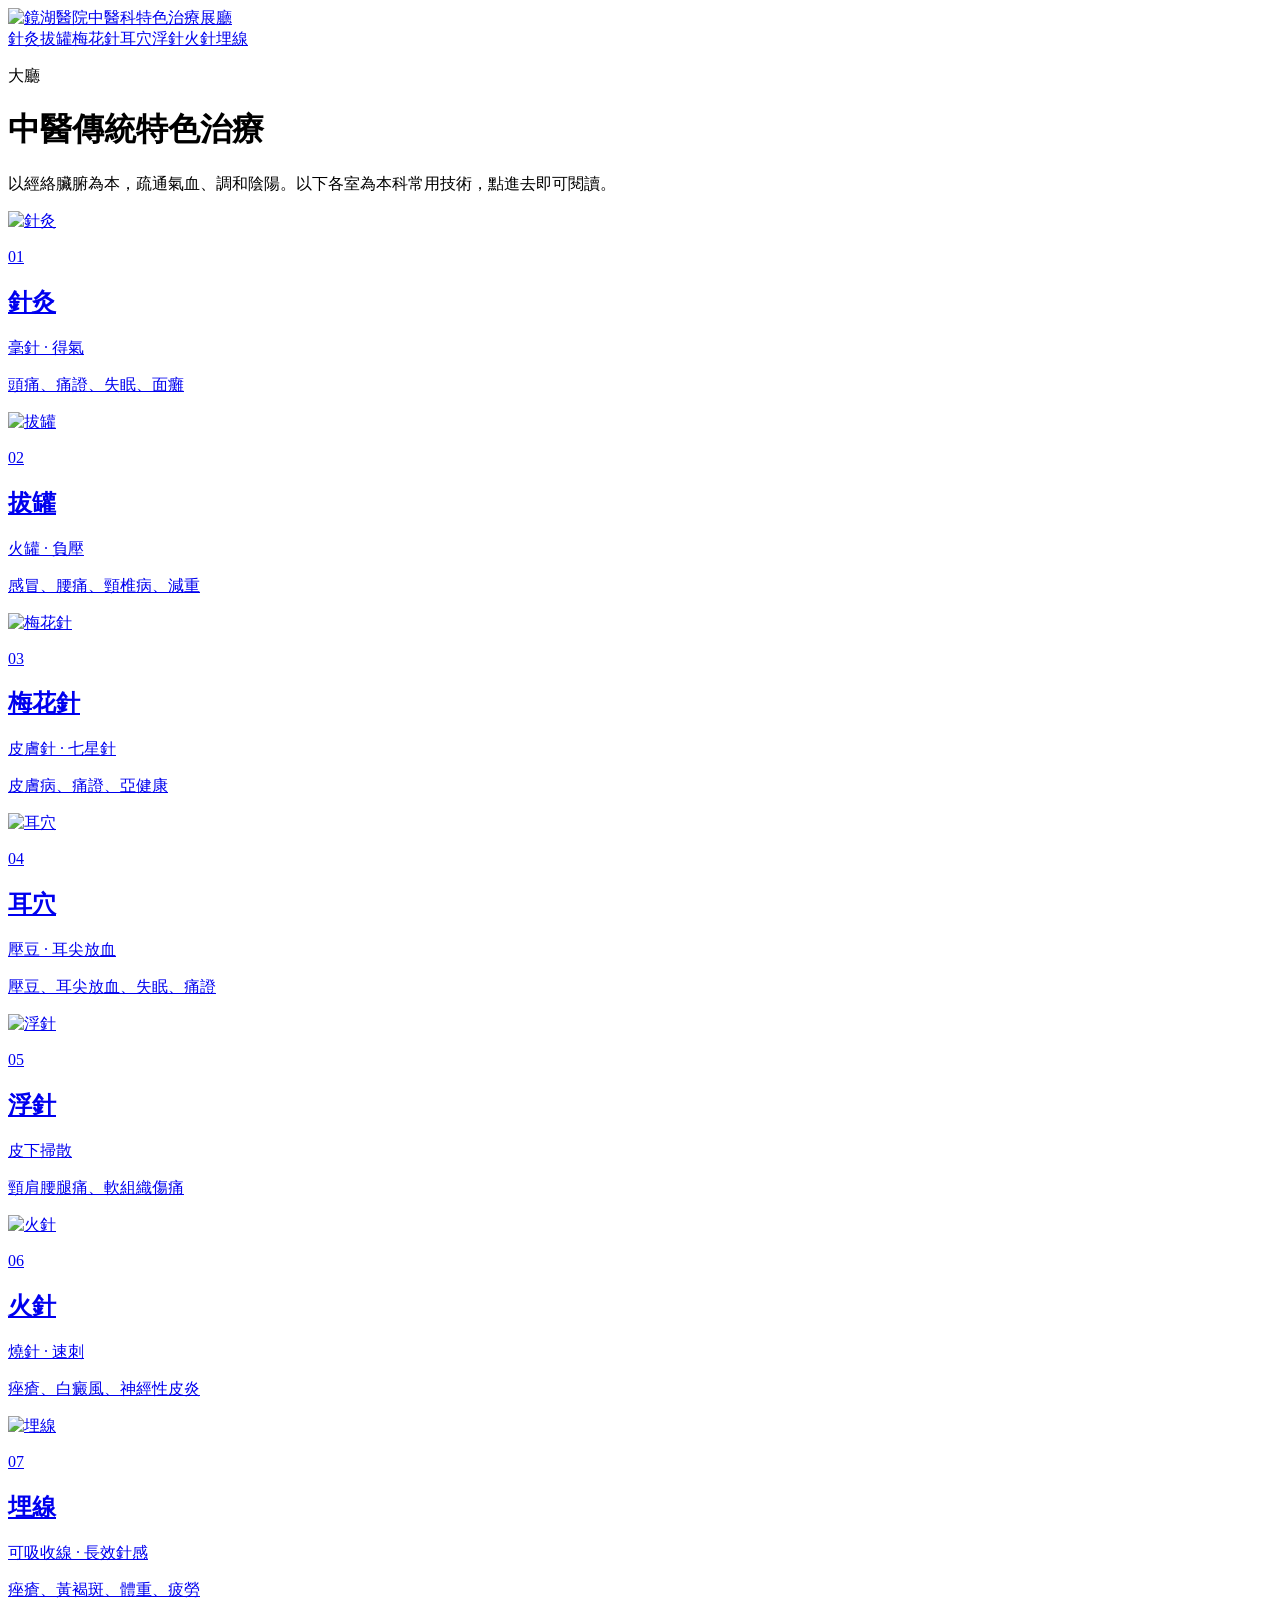
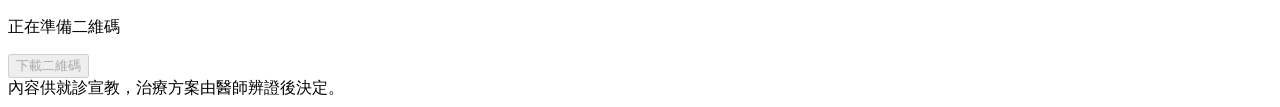
==== index.html @ 8eee3402 "Mirror site for GitHub Pages /therapy/" ====
<!DOCTYPE html><html lang="zh-Hant"><head><meta name="twitter:card" content="summary_large_image"><meta property="og:title" content="中醫特色治療"><meta property="og:image" content="https://tcmmacau.github.io/therapy/og.jpg"><meta property="og:image:width" content="1200"><meta property="og:image:height" content="630"><meta charSet="utf-8"/><meta name="viewport" content="width=device-width, initial-scale=1"/><link rel="preload" as="image" href="/therapy/images/kwh-logo.png"/><link rel="preload" as="image" href="/therapy/images/bronze-figure.jpg"/><link rel="preload" as="image" href="/therapy/images/cups.jpg"/><link rel="preload" as="image" href="/therapy/images/plum-needle.jpg"/><link rel="preload" as="image" href="/therapy/images/ear-chart.png"/><link rel="preload" as="image" href="/therapy/images/fuzhen-needle.png"/><link rel="preload" as="image" href="/therapy/images/fire-needles.jpg"/><link rel="preload" as="image" href="/therapy/images/embed-threads-in.jpg"/><link rel="stylesheet" href="/therapy/assets/styles-loHCuups.css" data-precedence="default"/><link rel="stylesheet" href="https://fonts.googleapis.com/css2?family=Noto+Sans+TC:wght@400;500;600&amp;family=Noto+Serif+TC:wght@600;700&amp;display=swap" data-precedence="default"/><title>中醫特色治療</title><meta name="description" content="中醫科常用治療宣教：針灸、拔罐、梅花針、耳穴、浮針、火針、穴位埋線。"/><meta name="theme-color" content="#F3EEE4"/><link rel="modulepreload" href="/therapy/assets/index-BlhKoQNY.js"/><link rel="modulepreload" href="/therapy/assets/routes-Buwk5PTJ.js"/><link rel="modulepreload" href="/therapy/assets/shell-5g2dHCiz.js"/><link rel="icon" type="image/svg+xml" href="/therapy/favicon.svg"/><link rel="manifest" href="/therapy/__grok/manifest.webmanifest"/><link rel="apple-touch-icon" href="/therapy/__grok/icon-180.png"/><meta name="apple-mobile-web-app-title" content="中醫特色治療"><meta name="apple-mobile-web-app-status-bar-style" content="black"></head><body><!--$--><div class="min-h-screen"><header class="sticky top-0 z-10 border-b border-line bg-paper/90 backdrop-blur"><div class="mx-auto flex max-w-5xl items-center justify-between gap-4 px-4 py-3"><a class="flex min-h-11 shrink-0 items-center gap-3 active" href="/therapy/" data-status="active" aria-current="page"><img src="/therapy/images/kwh-logo.png" alt="鏡湖醫院" class="h-11 w-auto"/><span class="leading-tight"><span class="block text-xs tracking-widest text-celadon">中醫科</span><span class="font-serif text-lg font-semibold text-ink">特色治療展廳</span></span></a><nav class="flex items-center gap-1 overflow-x-auto text-sm text-muted"><a class="min-h-11 shrink-0 rounded-full px-3 py-2 hover:bg-cream hover:text-ink" href="/therapy/rooms/acupuncture">針灸</a><a class="min-h-11 shrink-0 rounded-full px-3 py-2 hover:bg-cream hover:text-ink" href="/therapy/rooms/cupping">拔罐</a><a class="min-h-11 shrink-0 rounded-full px-3 py-2 hover:bg-cream hover:text-ink" href="/therapy/rooms/plum">梅花針</a><a class="min-h-11 shrink-0 rounded-full px-3 py-2 hover:bg-cream hover:text-ink" href="/therapy/rooms/ear">耳穴</a><a class="min-h-11 shrink-0 rounded-full px-3 py-2 hover:bg-cream hover:text-ink" href="/therapy/rooms/fuzhen">浮針</a><a class="min-h-11 shrink-0 rounded-full px-3 py-2 hover:bg-cream hover:text-ink" href="/therapy/rooms/fireneedle">火針</a><a class="min-h-11 shrink-0 rounded-full px-3 py-2 hover:bg-cream hover:text-ink" href="/therapy/rooms/embedding">埋線</a></nav></div></header><main class="mx-auto max-w-5xl px-4 py-8"><p class="text-xs tracking-widest text-celadon">大廳</p><h1 class="mt-1 font-serif text-4xl font-semibold text-ink">中醫傳統特色治療</h1><p class="mt-3 max-w-2xl text-muted">以經絡臟腑為本，疏通氣血、調和陰陽。以下各室為本科常用技術，點進去即可閱讀。</p><div class="mt-8 grid gap-4 sm:grid-cols-2"><a class="group rounded-card border border-line bg-cream p-6 transition-transform hover:-translate-y-0.5" href="/therapy/rooms/acupuncture"><img src="/therapy/images/bronze-figure.jpg" alt="針灸" class="mb-4 h-56 w-full rounded-lg bg-cream object-contain"/><p class="mt-4 text-xs tracking-widest text-gold-deep">01</p><h2 class="font-serif text-2xl font-semibold text-celadon-deep">針灸</h2><p class="mt-1 text-sm text-muted">毫針 · 得氣</p><p class="mt-4 text-sm text-ink">頭痛、痛證、失眠、面癱</p></a><a class="group rounded-card border border-line bg-cream p-6 transition-transform hover:-translate-y-0.5" href="/therapy/rooms/cupping"><img src="/therapy/images/cups.jpg" alt="拔罐" class="mb-4 h-56 w-full rounded-lg bg-cream object-contain"/><p class="mt-4 text-xs tracking-widest text-gold-deep">02</p><h2 class="font-serif text-2xl font-semibold text-celadon-deep">拔罐</h2><p class="mt-1 text-sm text-muted">火罐 · 負壓</p><p class="mt-4 text-sm text-ink">感冒、腰痛、頸椎病、減重</p></a><a class="group rounded-card border border-line bg-cream p-6 transition-transform hover:-translate-y-0.5" href="/therapy/rooms/plum"><img src="/therapy/images/plum-needle.jpg" alt="梅花針" class="mb-4 h-56 w-full rounded-lg bg-cream object-contain"/><p class="mt-4 text-xs tracking-widest text-gold-deep">03</p><h2 class="font-serif text-2xl font-semibold text-celadon-deep">梅花針</h2><p class="mt-1 text-sm text-muted">皮膚針 · 七星針</p><p class="mt-4 text-sm text-ink">皮膚病、痛證、亞健康</p></a><a class="group rounded-card border border-line bg-cream p-6 transition-transform hover:-translate-y-0.5" href="/therapy/rooms/ear"><img src="/therapy/images/ear-chart.png" alt="耳穴" class="mb-4 h-56 w-full rounded-lg bg-cream object-contain"/><p class="mt-4 text-xs tracking-widest text-gold-deep">04</p><h2 class="font-serif text-2xl font-semibold text-celadon-deep">耳穴</h2><p class="mt-1 text-sm text-muted">壓豆 · 耳尖放血</p><p class="mt-4 text-sm text-ink">壓豆、耳尖放血、失眠、痛證</p></a><a class="group rounded-card border border-line bg-cream p-6 transition-transform hover:-translate-y-0.5" href="/therapy/rooms/fuzhen"><img src="/therapy/images/fuzhen-needle.png" alt="浮針" class="mb-4 h-56 w-full rounded-lg bg-cream object-contain"/><p class="mt-4 text-xs tracking-widest text-gold-deep">05</p><h2 class="font-serif text-2xl font-semibold text-celadon-deep">浮針</h2><p class="mt-1 text-sm text-muted">皮下掃散</p><p class="mt-4 text-sm text-ink">頸肩腰腿痛、軟組織傷痛</p></a><a class="group rounded-card border border-line bg-cream p-6 transition-transform hover:-translate-y-0.5" href="/therapy/rooms/fireneedle"><img src="/therapy/images/fire-needles.jpg" alt="火針" class="mb-4 h-56 w-full rounded-lg bg-cream object-contain"/><p class="mt-4 text-xs tracking-widest text-gold-deep">06</p><h2 class="font-serif text-2xl font-semibold text-celadon-deep">火針</h2><p class="mt-1 text-sm text-muted">燒針 · 速刺</p><p class="mt-4 text-sm text-ink">痤瘡、白癜風、神經性皮炎</p></a><a class="group rounded-card border border-line bg-cream p-6 transition-transform hover:-translate-y-0.5" href="/therapy/rooms/embedding"><img src="/therapy/images/embed-threads-in.jpg" alt="埋線" class="mb-4 h-56 w-full rounded-lg bg-cream object-contain"/><p class="mt-4 text-xs tracking-widest text-gold-deep">07</p><h2 class="font-serif text-2xl font-semibold text-celadon-deep">埋線</h2><p class="mt-1 text-sm text-muted">可吸收線 · 長效針感</p><p class="mt-4 text-sm text-ink">痤瘡、黃褐斑、體重、疲勞</p></a></div><section class="mt-10 flex flex-col items-center border-t border-line pt-8"><p class="text-sm text-muted">正在準備二維碼</p><button type="button" disabled="" class="no-print mt-4 min-h-11 rounded-full bg-celadon px-5 text-sm text-cream disabled:opacity-50">下載二維碼</button></section></main><footer class="border-t border-line px-4 py-6 text-center text-xs text-muted">內容供就診宣教，治療方案由醫師辨證後決定。</footer></div><!--/$--><script data-tsr-stream-part="">(self.$R=self.$R||{})["tsr"]=[];self.$_TSR={h(){this.hydrated=!0,this.c()},e(){this.streamEnded=!0,this.c()},c(){this.hydrated&&this.streamEnded&&(delete self.$_TSR,delete self.$R.tsr)},p(e){this.initialized?e():this.buffer.push(e)},buffer:[]};$_TSR.router=($R=>$R[0]={manifest:$R[1]={routes:$R[2]={__root__:$R[3]={preloads:$R[4]=["/therapy/assets/index-BlhKoQNY.js"],scripts:$R[5]=[$R[6]={attrs:$R[7]={type:"module",async:!0,src:"/therapy/assets/index-BlhKoQNY.js"}}]},"/":$R[8]={preloads:$R[9]=["/therapy/assets/routes-Buwk5PTJ.js","/therapy/assets/shell-5g2dHCiz.js"]}}},matches:$R[10]=[$R[11]={i:"__root__ ",u:1792129348624,s:"success",ssr:!0},$R[12]={i:"  ",u:1792129348624,s:"success",ssr:!0}]})($R["tsr"]);$_TSR.e();{let s=document.currentScript,p;while((p=s.previousElementSibling)&&p.hasAttribute('data-tsr-stream-part'))p.remove();s.remove()}</script><script type="module" async="" src="/therapy/assets/index-BlhKoQNY.js"></script><script>document.currentScript.remove();/*$tsr-stream-boundary*/</script></body></html>
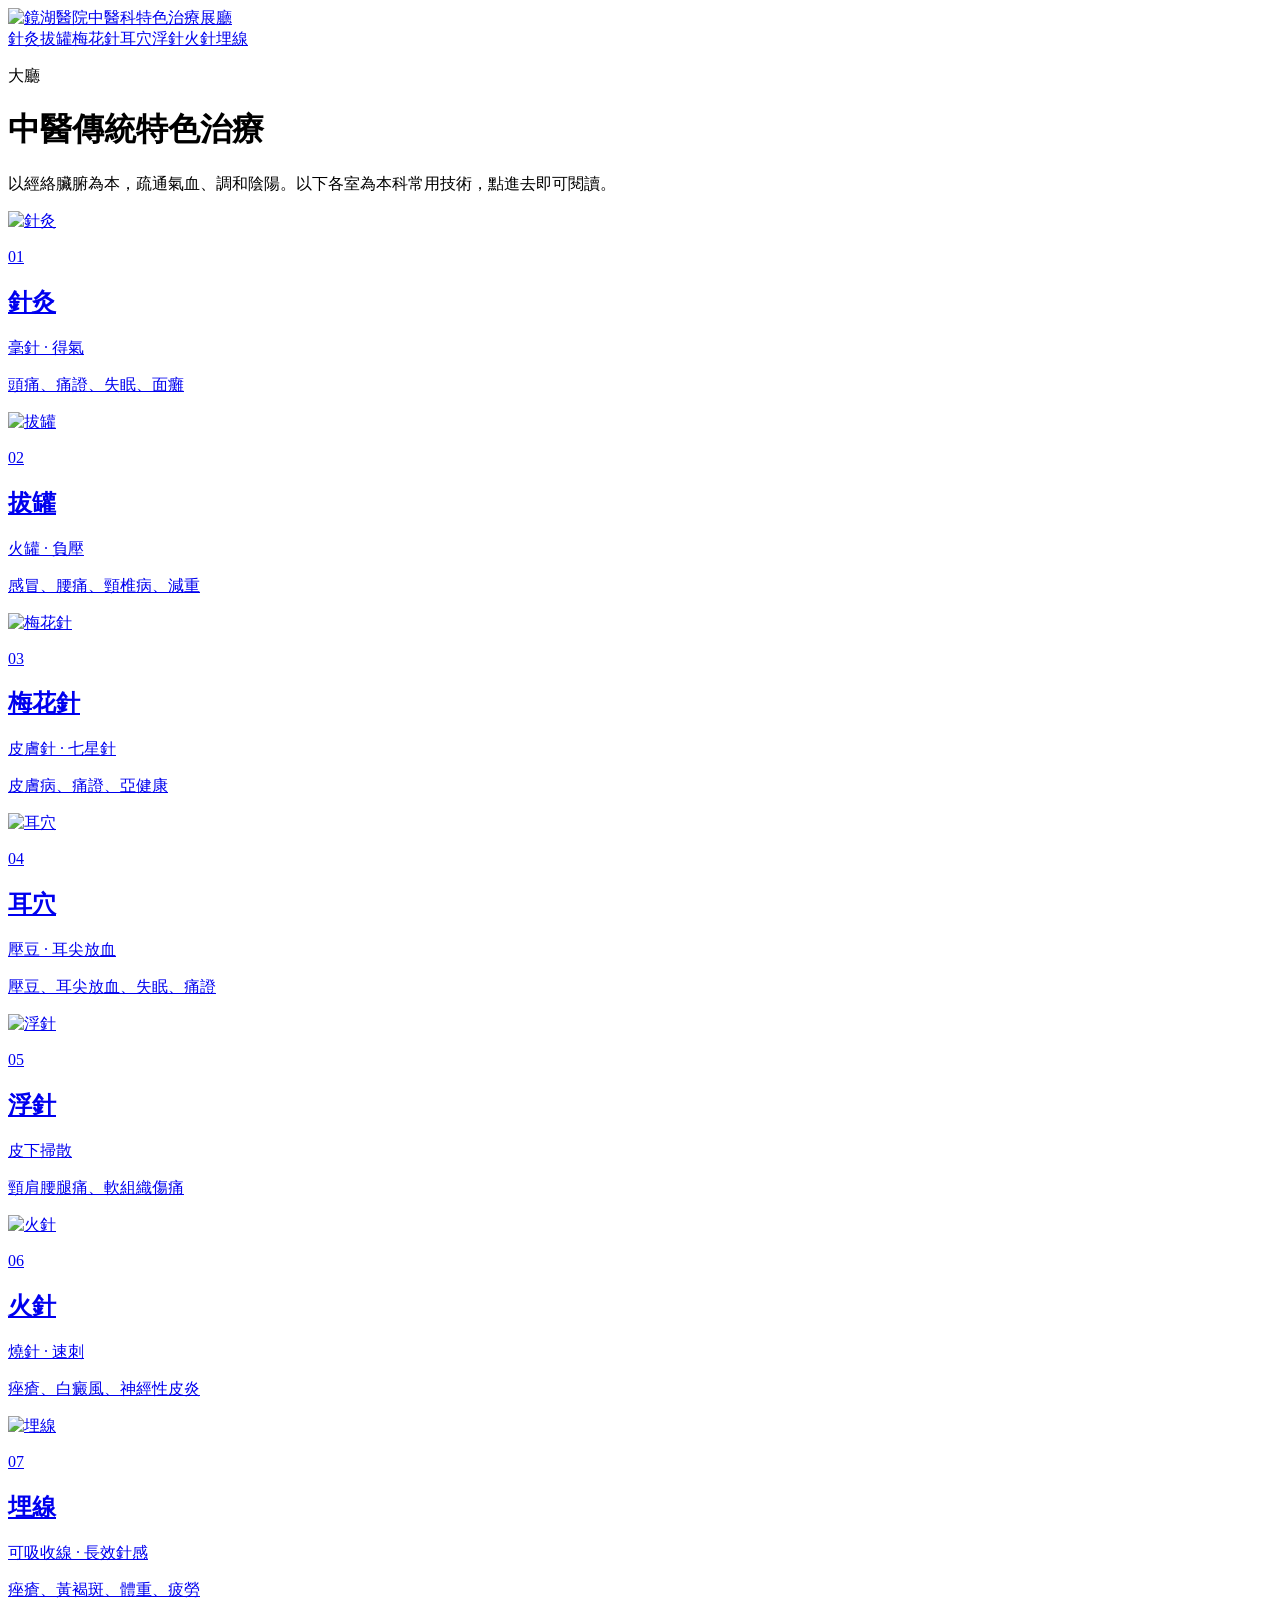
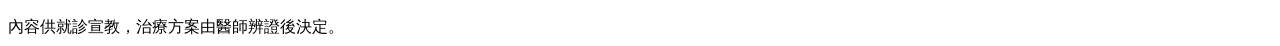
==== commit 6c054ba3: "Remove on-site QR code section" ====
--- a/index.html
+++ b/index.html
@@ -1 +1 @@
-<!DOCTYPE html><html lang="zh-Hant"><head><meta name="twitter:card" content="summary_large_image"><meta property="og:title" content="中醫特色治療"><meta property="og:image" content="https://tcmmacau.github.io/therapy/og.jpg"><meta property="og:image:width" content="1200"><meta property="og:image:height" content="630"><meta charSet="utf-8"/><meta name="viewport" content="width=device-width, initial-scale=1"/><link rel="preload" as="image" href="/therapy/images/kwh-logo.png"/><link rel="preload" as="image" href="/therapy/images/bronze-figure.jpg"/><link rel="preload" as="image" href="/therapy/images/cups.jpg"/><link rel="preload" as="image" href="/therapy/images/plum-needle.jpg"/><link rel="preload" as="image" href="/therapy/images/ear-chart.png"/><link rel="preload" as="image" href="/therapy/images/fuzhen-needle.png"/><link rel="preload" as="image" href="/therapy/images/fire-needles.jpg"/><link rel="preload" as="image" href="/therapy/images/embed-threads-in.jpg"/><link rel="stylesheet" href="/therapy/assets/styles-loHCuups.css" data-precedence="default"/><link rel="stylesheet" href="https://fonts.googleapis.com/css2?family=Noto+Sans+TC:wght@400;500;600&amp;family=Noto+Serif+TC:wght@600;700&amp;display=swap" data-precedence="default"/><title>中醫特色治療</title><meta name="description" content="中醫科常用治療宣教：針灸、拔罐、梅花針、耳穴、浮針、火針、穴位埋線。"/><meta name="theme-color" content="#F3EEE4"/><link rel="modulepreload" href="/therapy/assets/index-BlhKoQNY.js"/><link rel="modulepreload" href="/therapy/assets/routes-Buwk5PTJ.js"/><link rel="modulepreload" href="/therapy/assets/shell-5g2dHCiz.js"/><link rel="icon" type="image/svg+xml" href="/therapy/favicon.svg"/><link rel="manifest" href="/therapy/__grok/manifest.webmanifest"/><link rel="apple-touch-icon" href="/therapy/__grok/icon-180.png"/><meta name="apple-mobile-web-app-title" content="中醫特色治療"><meta name="apple-mobile-web-app-status-bar-style" content="black"></head><body><!--$--><div class="min-h-screen"><header class="sticky top-0 z-10 border-b border-line bg-paper/90 backdrop-blur"><div class="mx-auto flex max-w-5xl items-center justify-between gap-4 px-4 py-3"><a class="flex min-h-11 shrink-0 items-center gap-3 active" href="/therapy/" data-status="active" aria-current="page"><img src="/therapy/images/kwh-logo.png" alt="鏡湖醫院" class="h-11 w-auto"/><span class="leading-tight"><span class="block text-xs tracking-widest text-celadon">中醫科</span><span class="font-serif text-lg font-semibold text-ink">特色治療展廳</span></span></a><nav class="flex items-center gap-1 overflow-x-auto text-sm text-muted"><a class="min-h-11 shrink-0 rounded-full px-3 py-2 hover:bg-cream hover:text-ink" href="/therapy/rooms/acupuncture">針灸</a><a class="min-h-11 shrink-0 rounded-full px-3 py-2 hover:bg-cream hover:text-ink" href="/therapy/rooms/cupping">拔罐</a><a class="min-h-11 shrink-0 rounded-full px-3 py-2 hover:bg-cream hover:text-ink" href="/therapy/rooms/plum">梅花針</a><a class="min-h-11 shrink-0 rounded-full px-3 py-2 hover:bg-cream hover:text-ink" href="/therapy/rooms/ear">耳穴</a><a class="min-h-11 shrink-0 rounded-full px-3 py-2 hover:bg-cream hover:text-ink" href="/therapy/rooms/fuzhen">浮針</a><a class="min-h-11 shrink-0 rounded-full px-3 py-2 hover:bg-cream hover:text-ink" href="/therapy/rooms/fireneedle">火針</a><a class="min-h-11 shrink-0 rounded-full px-3 py-2 hover:bg-cream hover:text-ink" href="/therapy/rooms/embedding">埋線</a></nav></div></header><main class="mx-auto max-w-5xl px-4 py-8"><p class="text-xs tracking-widest text-celadon">大廳</p><h1 class="mt-1 font-serif text-4xl font-semibold text-ink">中醫傳統特色治療</h1><p class="mt-3 max-w-2xl text-muted">以經絡臟腑為本，疏通氣血、調和陰陽。以下各室為本科常用技術，點進去即可閱讀。</p><div class="mt-8 grid gap-4 sm:grid-cols-2"><a class="group rounded-card border border-line bg-cream p-6 transition-transform hover:-translate-y-0.5" href="/therapy/rooms/acupuncture"><img src="/therapy/images/bronze-figure.jpg" alt="針灸" class="mb-4 h-56 w-full rounded-lg bg-cream object-contain"/><p class="mt-4 text-xs tracking-widest text-gold-deep">01</p><h2 class="font-serif text-2xl font-semibold text-celadon-deep">針灸</h2><p class="mt-1 text-sm text-muted">毫針 · 得氣</p><p class="mt-4 text-sm text-ink">頭痛、痛證、失眠、面癱</p></a><a class="group rounded-card border border-line bg-cream p-6 transition-transform hover:-translate-y-0.5" href="/therapy/rooms/cupping"><img src="/therapy/images/cups.jpg" alt="拔罐" class="mb-4 h-56 w-full rounded-lg bg-cream object-contain"/><p class="mt-4 text-xs tracking-widest text-gold-deep">02</p><h2 class="font-serif text-2xl font-semibold text-celadon-deep">拔罐</h2><p class="mt-1 text-sm text-muted">火罐 · 負壓</p><p class="mt-4 text-sm text-ink">感冒、腰痛、頸椎病、減重</p></a><a class="group rounded-card border border-line bg-cream p-6 transition-transform hover:-translate-y-0.5" href="/therapy/rooms/plum"><img src="/therapy/images/plum-needle.jpg" alt="梅花針" class="mb-4 h-56 w-full rounded-lg bg-cream object-contain"/><p class="mt-4 text-xs tracking-widest text-gold-deep">03</p><h2 class="font-serif text-2xl font-semibold text-celadon-deep">梅花針</h2><p class="mt-1 text-sm text-muted">皮膚針 · 七星針</p><p class="mt-4 text-sm text-ink">皮膚病、痛證、亞健康</p></a><a class="group rounded-card border border-line bg-cream p-6 transition-transform hover:-translate-y-0.5" href="/therapy/rooms/ear"><img src="/therapy/images/ear-chart.png" alt="耳穴" class="mb-4 h-56 w-full rounded-lg bg-cream object-contain"/><p class="mt-4 text-xs tracking-widest text-gold-deep">04</p><h2 class="font-serif text-2xl font-semibold text-celadon-deep">耳穴</h2><p class="mt-1 text-sm text-muted">壓豆 · 耳尖放血</p><p class="mt-4 text-sm text-ink">壓豆、耳尖放血、失眠、痛證</p></a><a class="group rounded-card border border-line bg-cream p-6 transition-transform hover:-translate-y-0.5" href="/therapy/rooms/fuzhen"><img src="/therapy/images/fuzhen-needle.png" alt="浮針" class="mb-4 h-56 w-full rounded-lg bg-cream object-contain"/><p class="mt-4 text-xs tracking-widest text-gold-deep">05</p><h2 class="font-serif text-2xl font-semibold text-celadon-deep">浮針</h2><p class="mt-1 text-sm text-muted">皮下掃散</p><p class="mt-4 text-sm text-ink">頸肩腰腿痛、軟組織傷痛</p></a><a class="group rounded-card border border-line bg-cream p-6 transition-transform hover:-translate-y-0.5" href="/therapy/rooms/fireneedle"><img src="/therapy/images/fire-needles.jpg" alt="火針" class="mb-4 h-56 w-full rounded-lg bg-cream object-contain"/><p class="mt-4 text-xs tracking-widest text-gold-deep">06</p><h2 class="font-serif text-2xl font-semibold text-celadon-deep">火針</h2><p class="mt-1 text-sm text-muted">燒針 · 速刺</p><p class="mt-4 text-sm text-ink">痤瘡、白癜風、神經性皮炎</p></a><a class="group rounded-card border border-line bg-cream p-6 transition-transform hover:-translate-y-0.5" href="/therapy/rooms/embedding"><img src="/therapy/images/embed-threads-in.jpg" alt="埋線" class="mb-4 h-56 w-full rounded-lg bg-cream object-contain"/><p class="mt-4 text-xs tracking-widest text-gold-deep">07</p><h2 class="font-serif text-2xl font-semibold text-celadon-deep">埋線</h2><p class="mt-1 text-sm text-muted">可吸收線 · 長效針感</p><p class="mt-4 text-sm text-ink">痤瘡、黃褐斑、體重、疲勞</p></a></div><section class="mt-10 flex flex-col items-center border-t border-line pt-8"><p class="text-sm text-muted">正在準備二維碼</p><button type="button" disabled="" class="no-print mt-4 min-h-11 rounded-full bg-celadon px-5 text-sm text-cream disabled:opacity-50">下載二維碼</button></section></main><footer class="border-t border-line px-4 py-6 text-center text-xs text-muted">內容供就診宣教，治療方案由醫師辨證後決定。</footer></div><!--/$--><script data-tsr-stream-part="">(self.$R=self.$R||{})["tsr"]=[];self.$_TSR={h(){this.hydrated=!0,this.c()},e(){this.streamEnded=!0,this.c()},c(){this.hydrated&&this.streamEnded&&(delete self.$_TSR,delete self.$R.tsr)},p(e){this.initialized?e():this.buffer.push(e)},buffer:[]};$_TSR.router=($R=>$R[0]={manifest:$R[1]={routes:$R[2]={__root__:$R[3]={preloads:$R[4]=["/therapy/assets/index-BlhKoQNY.js"],scripts:$R[5]=[$R[6]={attrs:$R[7]={type:"module",async:!0,src:"/therapy/assets/index-BlhKoQNY.js"}}]},"/":$R[8]={preloads:$R[9]=["/therapy/assets/routes-Buwk5PTJ.js","/therapy/assets/shell-5g2dHCiz.js"]}}},matches:$R[10]=[$R[11]={i:"__root__ ",u:1792129348624,s:"success",ssr:!0},$R[12]={i:"  ",u:1792129348624,s:"success",ssr:!0}]})($R["tsr"]);$_TSR.e();{let s=document.currentScript,p;while((p=s.previousElementSibling)&&p.hasAttribute('data-tsr-stream-part'))p.remove();s.remove()}</script><script type="module" async="" src="/therapy/assets/index-BlhKoQNY.js"></script><script>document.currentScript.remove();/*$tsr-stream-boundary*/</script></body></html>+<!DOCTYPE html><html lang="zh-Hant"><head><meta name="twitter:card" content="summary_large_image"><meta property="og:title" content="中醫特色治療"><meta property="og:image" content="https://tcmmacau.github.io/therapy/og.jpg"><meta property="og:image:width" content="1200"><meta property="og:image:height" content="630"><meta charSet="utf-8"/><meta name="viewport" content="width=device-width, initial-scale=1"/><link rel="preload" as="image" href="/therapy/images/kwh-logo.png"/><link rel="preload" as="image" href="/therapy/images/bronze-figure.jpg"/><link rel="preload" as="image" href="/therapy/images/cups.jpg"/><link rel="preload" as="image" href="/therapy/images/plum-needle.jpg"/><link rel="preload" as="image" href="/therapy/images/ear-chart.png"/><link rel="preload" as="image" href="/therapy/images/fuzhen-needle.png"/><link rel="preload" as="image" href="/therapy/images/fire-needles.jpg"/><link rel="preload" as="image" href="/therapy/images/embed-threads-in.jpg"/><link rel="stylesheet" href="/therapy/assets/styles-loHCuups.css" data-precedence="default"/><link rel="stylesheet" href="https://fonts.googleapis.com/css2?family=Noto+Sans+TC:wght@400;500;600&amp;family=Noto+Serif+TC:wght@600;700&amp;display=swap" data-precedence="default"/><title>中醫特色治療</title><meta name="description" content="中醫科常用治療宣教：針灸、拔罐、梅花針、耳穴、浮針、火針、穴位埋線。"/><meta name="theme-color" content="#F3EEE4"/><link rel="modulepreload" href="/therapy/assets/index-BlhKoQNY.js"/><link rel="modulepreload" href="/therapy/assets/routes-Buwk5PTJ.js"/><link rel="modulepreload" href="/therapy/assets/shell-5g2dHCiz.js"/><link rel="icon" type="image/svg+xml" href="/therapy/favicon.svg"/><link rel="manifest" href="/therapy/__grok/manifest.webmanifest"/><link rel="apple-touch-icon" href="/therapy/__grok/icon-180.png"/><meta name="apple-mobile-web-app-title" content="中醫特色治療"><meta name="apple-mobile-web-app-status-bar-style" content="black"><script data-goatcounter="https://tcmmacau.goatcounter.com/count" async src="//gc.zgo.at/count.js"></script></head><body><!--$--><div class="min-h-screen"><header class="sticky top-0 z-10 border-b border-line bg-paper/90 backdrop-blur"><div class="mx-auto flex max-w-5xl items-center justify-between gap-4 px-4 py-3"><a class="flex min-h-11 shrink-0 items-center gap-3 active" href="/therapy/" data-status="active" aria-current="page"><img src="/therapy/images/kwh-logo.png" alt="鏡湖醫院" class="h-11 w-auto"/><span class="leading-tight"><span class="block text-xs tracking-widest text-celadon">中醫科</span><span class="font-serif text-lg font-semibold text-ink">特色治療展廳</span></span></a><nav class="flex items-center gap-1 overflow-x-auto text-sm text-muted"><a class="min-h-11 shrink-0 rounded-full px-3 py-2 hover:bg-cream hover:text-ink" href="/therapy/rooms/acupuncture">針灸</a><a class="min-h-11 shrink-0 rounded-full px-3 py-2 hover:bg-cream hover:text-ink" href="/therapy/rooms/cupping">拔罐</a><a class="min-h-11 shrink-0 rounded-full px-3 py-2 hover:bg-cream hover:text-ink" href="/therapy/rooms/plum">梅花針</a><a class="min-h-11 shrink-0 rounded-full px-3 py-2 hover:bg-cream hover:text-ink" href="/therapy/rooms/ear">耳穴</a><a class="min-h-11 shrink-0 rounded-full px-3 py-2 hover:bg-cream hover:text-ink" href="/therapy/rooms/fuzhen">浮針</a><a class="min-h-11 shrink-0 rounded-full px-3 py-2 hover:bg-cream hover:text-ink" href="/therapy/rooms/fireneedle">火針</a><a class="min-h-11 shrink-0 rounded-full px-3 py-2 hover:bg-cream hover:text-ink" href="/therapy/rooms/embedding">埋線</a></nav></div></header><main class="mx-auto max-w-5xl px-4 py-8"><p class="text-xs tracking-widest text-celadon">大廳</p><h1 class="mt-1 font-serif text-4xl font-semibold text-ink">中醫傳統特色治療</h1><p class="mt-3 max-w-2xl text-muted">以經絡臟腑為本，疏通氣血、調和陰陽。以下各室為本科常用技術，點進去即可閱讀。</p><div class="mt-8 grid gap-4 sm:grid-cols-2"><a class="group rounded-card border border-line bg-cream p-6 transition-transform hover:-translate-y-0.5" href="/therapy/rooms/acupuncture"><img src="/therapy/images/bronze-figure.jpg" alt="針灸" class="mb-4 h-56 w-full rounded-lg bg-cream object-contain"/><p class="mt-4 text-xs tracking-widest text-gold-deep">01</p><h2 class="font-serif text-2xl font-semibold text-celadon-deep">針灸</h2><p class="mt-1 text-sm text-muted">毫針 · 得氣</p><p class="mt-4 text-sm text-ink">頭痛、痛證、失眠、面癱</p></a><a class="group rounded-card border border-line bg-cream p-6 transition-transform hover:-translate-y-0.5" href="/therapy/rooms/cupping"><img src="/therapy/images/cups.jpg" alt="拔罐" class="mb-4 h-56 w-full rounded-lg bg-cream object-contain"/><p class="mt-4 text-xs tracking-widest text-gold-deep">02</p><h2 class="font-serif text-2xl font-semibold text-celadon-deep">拔罐</h2><p class="mt-1 text-sm text-muted">火罐 · 負壓</p><p class="mt-4 text-sm text-ink">感冒、腰痛、頸椎病、減重</p></a><a class="group rounded-card border border-line bg-cream p-6 transition-transform hover:-translate-y-0.5" href="/therapy/rooms/plum"><img src="/therapy/images/plum-needle.jpg" alt="梅花針" class="mb-4 h-56 w-full rounded-lg bg-cream object-contain"/><p class="mt-4 text-xs tracking-widest text-gold-deep">03</p><h2 class="font-serif text-2xl font-semibold text-celadon-deep">梅花針</h2><p class="mt-1 text-sm text-muted">皮膚針 · 七星針</p><p class="mt-4 text-sm text-ink">皮膚病、痛證、亞健康</p></a><a class="group rounded-card border border-line bg-cream p-6 transition-transform hover:-translate-y-0.5" href="/therapy/rooms/ear"><img src="/therapy/images/ear-chart.png" alt="耳穴" class="mb-4 h-56 w-full rounded-lg bg-cream object-contain"/><p class="mt-4 text-xs tracking-widest text-gold-deep">04</p><h2 class="font-serif text-2xl font-semibold text-celadon-deep">耳穴</h2><p class="mt-1 text-sm text-muted">壓豆 · 耳尖放血</p><p class="mt-4 text-sm text-ink">壓豆、耳尖放血、失眠、痛證</p></a><a class="group rounded-card border border-line bg-cream p-6 transition-transform hover:-translate-y-0.5" href="/therapy/rooms/fuzhen"><img src="/therapy/images/fuzhen-needle.png" alt="浮針" class="mb-4 h-56 w-full rounded-lg bg-cream object-contain"/><p class="mt-4 text-xs tracking-widest text-gold-deep">05</p><h2 class="font-serif text-2xl font-semibold text-celadon-deep">浮針</h2><p class="mt-1 text-sm text-muted">皮下掃散</p><p class="mt-4 text-sm text-ink">頸肩腰腿痛、軟組織傷痛</p></a><a class="group rounded-card border border-line bg-cream p-6 transition-transform hover:-translate-y-0.5" href="/therapy/rooms/fireneedle"><img src="/therapy/images/fire-needles.jpg" alt="火針" class="mb-4 h-56 w-full rounded-lg bg-cream object-contain"/><p class="mt-4 text-xs tracking-widest text-gold-deep">06</p><h2 class="font-serif text-2xl font-semibold text-celadon-deep">火針</h2><p class="mt-1 text-sm text-muted">燒針 · 速刺</p><p class="mt-4 text-sm text-ink">痤瘡、白癜風、神經性皮炎</p></a><a class="group rounded-card border border-line bg-cream p-6 transition-transform hover:-translate-y-0.5" href="/therapy/rooms/embedding"><img src="/therapy/images/embed-threads-in.jpg" alt="埋線" class="mb-4 h-56 w-full rounded-lg bg-cream object-contain"/><p class="mt-4 text-xs tracking-widest text-gold-deep">07</p><h2 class="font-serif text-2xl font-semibold text-celadon-deep">埋線</h2><p class="mt-1 text-sm text-muted">可吸收線 · 長效針感</p><p class="mt-4 text-sm text-ink">痤瘡、黃褐斑、體重、疲勞</p></a></div></main><footer class="border-t border-line px-4 py-6 text-center text-xs text-muted">內容供就診宣教，治療方案由醫師辨證後決定。</footer></div><!--/$--><script data-tsr-stream-part="">(self.$R=self.$R||{})["tsr"]=[];self.$_TSR={h(){this.hydrated=!0,this.c()},e(){this.streamEnded=!0,this.c()},c(){this.hydrated&&this.streamEnded&&(delete self.$_TSR,delete self.$R.tsr)},p(e){this.initialized?e():this.buffer.push(e)},buffer:[]};$_TSR.router=($R=>$R[0]={manifest:$R[1]={routes:$R[2]={__root__:$R[3]={preloads:$R[4]=["/therapy/assets/index-BlhKoQNY.js"],scripts:$R[5]=[$R[6]={attrs:$R[7]={type:"module",async:!0,src:"/therapy/assets/index-BlhKoQNY.js"}}]},"/":$R[8]={preloads:$R[9]=["/therapy/assets/routes-Buwk5PTJ.js","/therapy/assets/shell-5g2dHCiz.js"]}}},matches:$R[10]=[$R[11]={i:"__root__ ",u:1792129348624,s:"success",ssr:!0},$R[12]={i:"  ",u:1792129348624,s:"success",ssr:!0}]})($R["tsr"]);$_TSR.e();{let s=document.currentScript,p;while((p=s.previousElementSibling)&&p.hasAttribute('data-tsr-stream-part'))p.remove();s.remove()}</script><script type="module" async="" src="/therapy/assets/index-BlhKoQNY.js"></script><script>document.currentScript.remove();/*$tsr-stream-boundary*/</script></body></html>
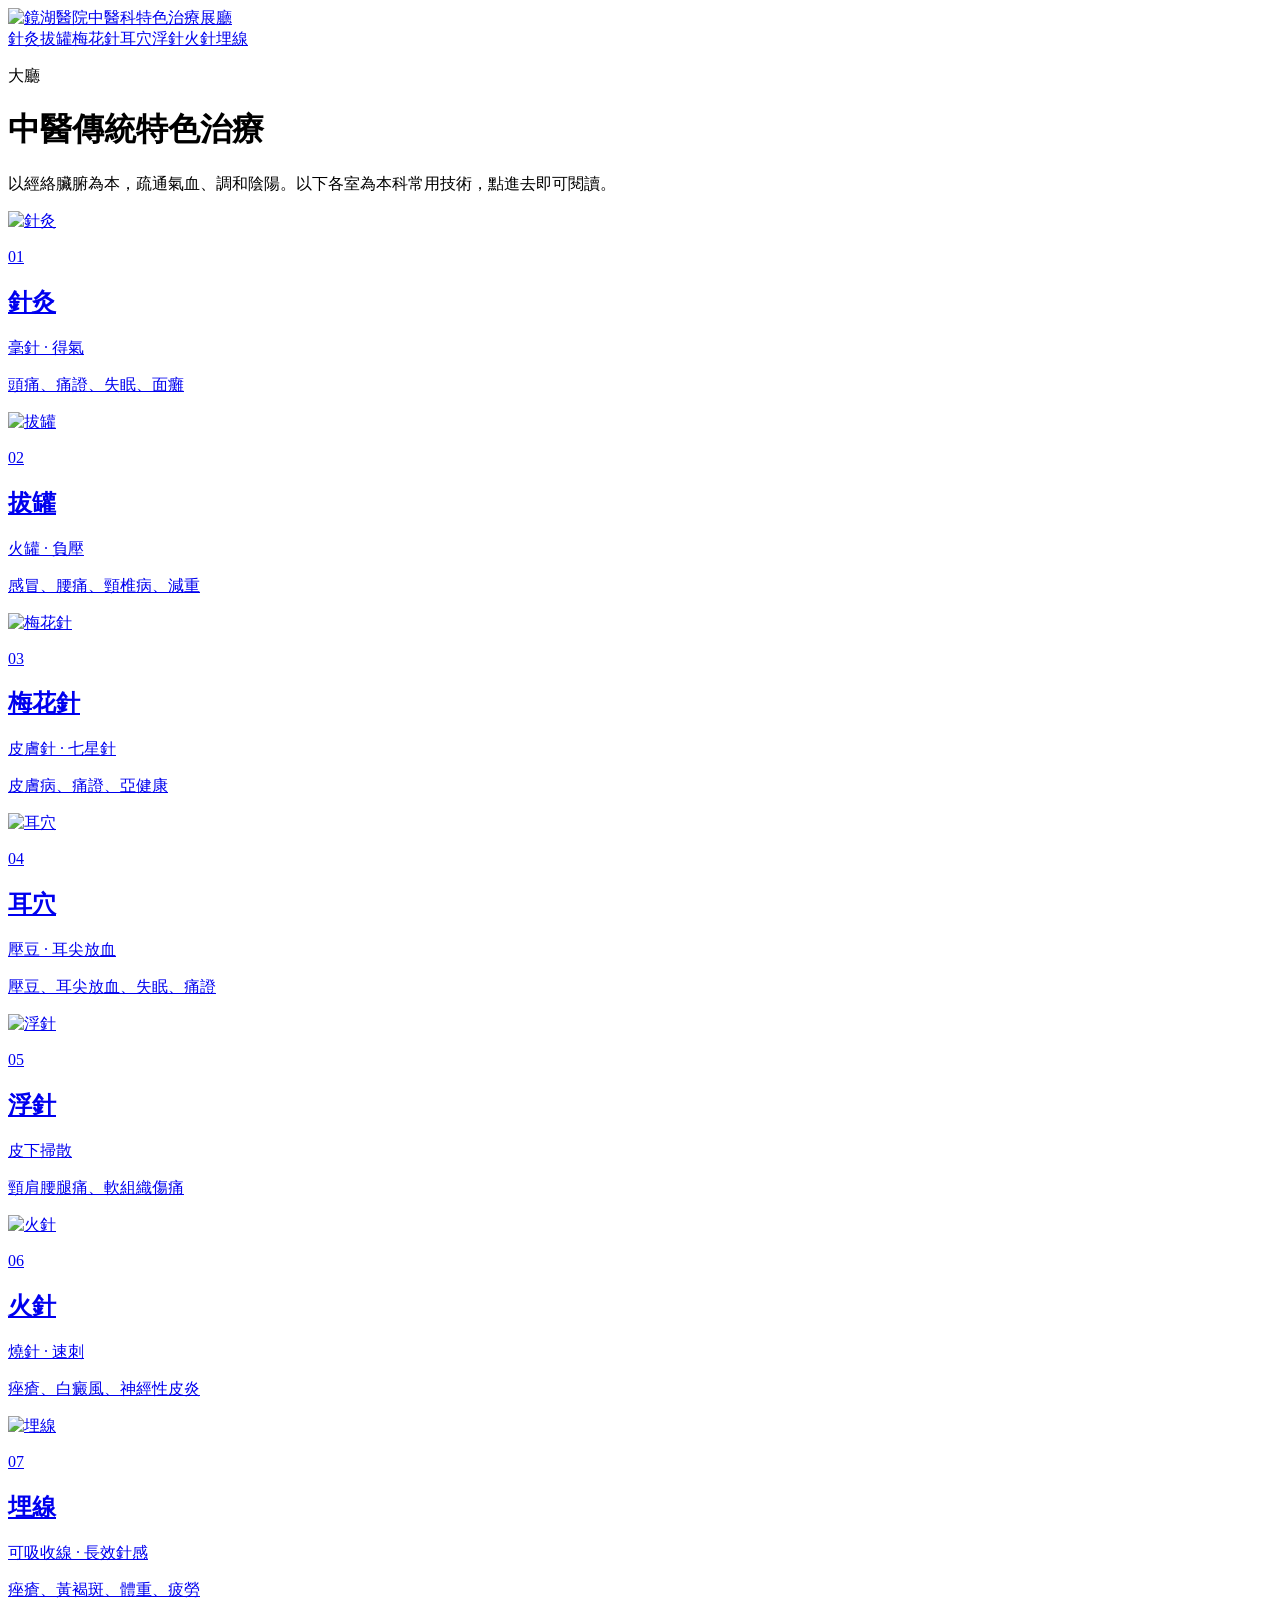
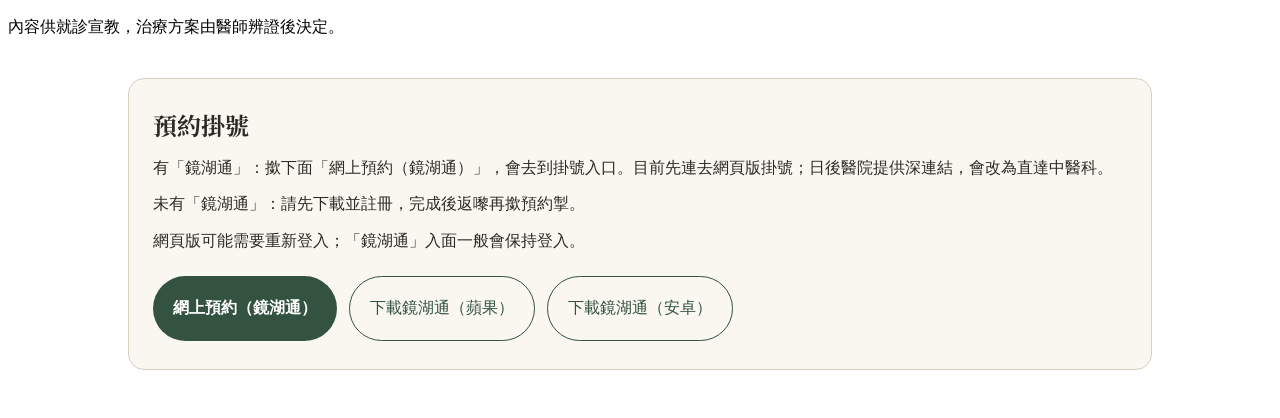
==== commit 2ac99893: "準備預約掛號入口：中央連結待醫院深連結" ====
--- a/index.html
+++ b/index.html
@@ -1 +1,15 @@
-<!DOCTYPE html><html lang="zh-Hant"><head><meta name="twitter:card" content="summary_large_image"><meta property="og:title" content="中醫特色治療"><meta property="og:image" content="https://tcmmacau.github.io/therapy/og.jpg"><meta property="og:image:width" content="1200"><meta property="og:image:height" content="630"><meta charSet="utf-8"/><meta name="viewport" content="width=device-width, initial-scale=1"/><link rel="preload" as="image" href="/therapy/images/kwh-logo.png"/><link rel="preload" as="image" href="/therapy/images/bronze-figure.jpg"/><link rel="preload" as="image" href="/therapy/images/cups.jpg"/><link rel="preload" as="image" href="/therapy/images/plum-needle.jpg"/><link rel="preload" as="image" href="/therapy/images/ear-chart.png"/><link rel="preload" as="image" href="/therapy/images/fuzhen-needle.png"/><link rel="preload" as="image" href="/therapy/images/fire-needles.jpg"/><link rel="preload" as="image" href="/therapy/images/embed-threads-in.jpg"/><link rel="stylesheet" href="/therapy/assets/styles-loHCuups.css" data-precedence="default"/><link rel="stylesheet" href="https://fonts.googleapis.com/css2?family=Noto+Sans+TC:wght@400;500;600&amp;family=Noto+Serif+TC:wght@600;700&amp;display=swap" data-precedence="default"/><title>中醫特色治療</title><meta name="description" content="中醫科常用治療宣教：針灸、拔罐、梅花針、耳穴、浮針、火針、穴位埋線。"/><meta name="theme-color" content="#F3EEE4"/><link rel="modulepreload" href="/therapy/assets/index-BlhKoQNY.js"/><link rel="modulepreload" href="/therapy/assets/routes-Buwk5PTJ.js"/><link rel="modulepreload" href="/therapy/assets/shell-5g2dHCiz.js"/><link rel="icon" type="image/svg+xml" href="/therapy/favicon.svg"/><link rel="manifest" href="/therapy/__grok/manifest.webmanifest"/><link rel="apple-touch-icon" href="/therapy/__grok/icon-180.png"/><meta name="apple-mobile-web-app-title" content="中醫特色治療"><meta name="apple-mobile-web-app-status-bar-style" content="black"><script data-goatcounter="https://tcmmacau.goatcounter.com/count" async src="//gc.zgo.at/count.js"></script></head><body><!--$--><div class="min-h-screen"><header class="sticky top-0 z-10 border-b border-line bg-paper/90 backdrop-blur"><div class="mx-auto flex max-w-5xl items-center justify-between gap-4 px-4 py-3"><a class="flex min-h-11 shrink-0 items-center gap-3 active" href="/therapy/" data-status="active" aria-current="page"><img src="/therapy/images/kwh-logo.png" alt="鏡湖醫院" class="h-11 w-auto"/><span class="leading-tight"><span class="block text-xs tracking-widest text-celadon">中醫科</span><span class="font-serif text-lg font-semibold text-ink">特色治療展廳</span></span></a><nav class="flex items-center gap-1 overflow-x-auto text-sm text-muted"><a class="min-h-11 shrink-0 rounded-full px-3 py-2 hover:bg-cream hover:text-ink" href="/therapy/rooms/acupuncture">針灸</a><a class="min-h-11 shrink-0 rounded-full px-3 py-2 hover:bg-cream hover:text-ink" href="/therapy/rooms/cupping">拔罐</a><a class="min-h-11 shrink-0 rounded-full px-3 py-2 hover:bg-cream hover:text-ink" href="/therapy/rooms/plum">梅花針</a><a class="min-h-11 shrink-0 rounded-full px-3 py-2 hover:bg-cream hover:text-ink" href="/therapy/rooms/ear">耳穴</a><a class="min-h-11 shrink-0 rounded-full px-3 py-2 hover:bg-cream hover:text-ink" href="/therapy/rooms/fuzhen">浮針</a><a class="min-h-11 shrink-0 rounded-full px-3 py-2 hover:bg-cream hover:text-ink" href="/therapy/rooms/fireneedle">火針</a><a class="min-h-11 shrink-0 rounded-full px-3 py-2 hover:bg-cream hover:text-ink" href="/therapy/rooms/embedding">埋線</a></nav></div></header><main class="mx-auto max-w-5xl px-4 py-8"><p class="text-xs tracking-widest text-celadon">大廳</p><h1 class="mt-1 font-serif text-4xl font-semibold text-ink">中醫傳統特色治療</h1><p class="mt-3 max-w-2xl text-muted">以經絡臟腑為本，疏通氣血、調和陰陽。以下各室為本科常用技術，點進去即可閱讀。</p><div class="mt-8 grid gap-4 sm:grid-cols-2"><a class="group rounded-card border border-line bg-cream p-6 transition-transform hover:-translate-y-0.5" href="/therapy/rooms/acupuncture"><img src="/therapy/images/bronze-figure.jpg" alt="針灸" class="mb-4 h-56 w-full rounded-lg bg-cream object-contain"/><p class="mt-4 text-xs tracking-widest text-gold-deep">01</p><h2 class="font-serif text-2xl font-semibold text-celadon-deep">針灸</h2><p class="mt-1 text-sm text-muted">毫針 · 得氣</p><p class="mt-4 text-sm text-ink">頭痛、痛證、失眠、面癱</p></a><a class="group rounded-card border border-line bg-cream p-6 transition-transform hover:-translate-y-0.5" href="/therapy/rooms/cupping"><img src="/therapy/images/cups.jpg" alt="拔罐" class="mb-4 h-56 w-full rounded-lg bg-cream object-contain"/><p class="mt-4 text-xs tracking-widest text-gold-deep">02</p><h2 class="font-serif text-2xl font-semibold text-celadon-deep">拔罐</h2><p class="mt-1 text-sm text-muted">火罐 · 負壓</p><p class="mt-4 text-sm text-ink">感冒、腰痛、頸椎病、減重</p></a><a class="group rounded-card border border-line bg-cream p-6 transition-transform hover:-translate-y-0.5" href="/therapy/rooms/plum"><img src="/therapy/images/plum-needle.jpg" alt="梅花針" class="mb-4 h-56 w-full rounded-lg bg-cream object-contain"/><p class="mt-4 text-xs tracking-widest text-gold-deep">03</p><h2 class="font-serif text-2xl font-semibold text-celadon-deep">梅花針</h2><p class="mt-1 text-sm text-muted">皮膚針 · 七星針</p><p class="mt-4 text-sm text-ink">皮膚病、痛證、亞健康</p></a><a class="group rounded-card border border-line bg-cream p-6 transition-transform hover:-translate-y-0.5" href="/therapy/rooms/ear"><img src="/therapy/images/ear-chart.png" alt="耳穴" class="mb-4 h-56 w-full rounded-lg bg-cream object-contain"/><p class="mt-4 text-xs tracking-widest text-gold-deep">04</p><h2 class="font-serif text-2xl font-semibold text-celadon-deep">耳穴</h2><p class="mt-1 text-sm text-muted">壓豆 · 耳尖放血</p><p class="mt-4 text-sm text-ink">壓豆、耳尖放血、失眠、痛證</p></a><a class="group rounded-card border border-line bg-cream p-6 transition-transform hover:-translate-y-0.5" href="/therapy/rooms/fuzhen"><img src="/therapy/images/fuzhen-needle.png" alt="浮針" class="mb-4 h-56 w-full rounded-lg bg-cream object-contain"/><p class="mt-4 text-xs tracking-widest text-gold-deep">05</p><h2 class="font-serif text-2xl font-semibold text-celadon-deep">浮針</h2><p class="mt-1 text-sm text-muted">皮下掃散</p><p class="mt-4 text-sm text-ink">頸肩腰腿痛、軟組織傷痛</p></a><a class="group rounded-card border border-line bg-cream p-6 transition-transform hover:-translate-y-0.5" href="/therapy/rooms/fireneedle"><img src="/therapy/images/fire-needles.jpg" alt="火針" class="mb-4 h-56 w-full rounded-lg bg-cream object-contain"/><p class="mt-4 text-xs tracking-widest text-gold-deep">06</p><h2 class="font-serif text-2xl font-semibold text-celadon-deep">火針</h2><p class="mt-1 text-sm text-muted">燒針 · 速刺</p><p class="mt-4 text-sm text-ink">痤瘡、白癜風、神經性皮炎</p></a><a class="group rounded-card border border-line bg-cream p-6 transition-transform hover:-translate-y-0.5" href="/therapy/rooms/embedding"><img src="/therapy/images/embed-threads-in.jpg" alt="埋線" class="mb-4 h-56 w-full rounded-lg bg-cream object-contain"/><p class="mt-4 text-xs tracking-widest text-gold-deep">07</p><h2 class="font-serif text-2xl font-semibold text-celadon-deep">埋線</h2><p class="mt-1 text-sm text-muted">可吸收線 · 長效針感</p><p class="mt-4 text-sm text-ink">痤瘡、黃褐斑、體重、疲勞</p></a></div></main><footer class="border-t border-line px-4 py-6 text-center text-xs text-muted">內容供就診宣教，治療方案由醫師辨證後決定。</footer></div><!--/$--><script data-tsr-stream-part="">(self.$R=self.$R||{})["tsr"]=[];self.$_TSR={h(){this.hydrated=!0,this.c()},e(){this.streamEnded=!0,this.c()},c(){this.hydrated&&this.streamEnded&&(delete self.$_TSR,delete self.$R.tsr)},p(e){this.initialized?e():this.buffer.push(e)},buffer:[]};$_TSR.router=($R=>$R[0]={manifest:$R[1]={routes:$R[2]={__root__:$R[3]={preloads:$R[4]=["/therapy/assets/index-BlhKoQNY.js"],scripts:$R[5]=[$R[6]={attrs:$R[7]={type:"module",async:!0,src:"/therapy/assets/index-BlhKoQNY.js"}}]},"/":$R[8]={preloads:$R[9]=["/therapy/assets/routes-Buwk5PTJ.js","/therapy/assets/shell-5g2dHCiz.js"]}}},matches:$R[10]=[$R[11]={i:"__root__ ",u:1792129348624,s:"success",ssr:!0},$R[12]={i:"  ",u:1792129348624,s:"success",ssr:!0}]})($R["tsr"]);$_TSR.e();{let s=document.currentScript,p;while((p=s.previousElementSibling)&&p.hasAttribute('data-tsr-stream-part'))p.remove();s.remove()}</script><script type="module" async="" src="/therapy/assets/index-BlhKoQNY.js"></script><script>document.currentScript.remove();/*$tsr-stream-boundary*/</script></body></html>+<!DOCTYPE html><html lang="zh-Hant"><head><meta name="twitter:card" content="summary_large_image"><meta property="og:title" content="中醫特色治療"><meta property="og:image" content="https://tcmmacau.github.io/therapy/og.jpg"><meta property="og:image:width" content="1200"><meta property="og:image:height" content="630"><meta charSet="utf-8"/><meta name="viewport" content="width=device-width, initial-scale=1"/><link rel="preload" as="image" href="/therapy/images/kwh-logo.png"/><link rel="preload" as="image" href="/therapy/images/bronze-figure.jpg"/><link rel="preload" as="image" href="/therapy/images/cups.jpg"/><link rel="preload" as="image" href="/therapy/images/plum-needle.jpg"/><link rel="preload" as="image" href="/therapy/images/ear-chart.png"/><link rel="preload" as="image" href="/therapy/images/fuzhen-needle.png"/><link rel="preload" as="image" href="/therapy/images/fire-needles.jpg"/><link rel="preload" as="image" href="/therapy/images/embed-threads-in.jpg"/><link rel="stylesheet" href="/therapy/assets/styles-loHCuups.css" data-precedence="default"/><link rel="stylesheet" href="https://fonts.googleapis.com/css2?family=Noto+Sans+TC:wght@400;500;600&amp;family=Noto+Serif+TC:wght@600;700&amp;display=swap" data-precedence="default"/><title>中醫特色治療</title><meta name="description" content="中醫科常用治療宣教：針灸、拔罐、梅花針、耳穴、浮針、火針、穴位埋線。"/><meta name="theme-color" content="#F3EEE4"/><link rel="modulepreload" href="/therapy/assets/index-BlhKoQNY.js"/><link rel="modulepreload" href="/therapy/assets/routes-Buwk5PTJ.js"/><link rel="modulepreload" href="/therapy/assets/shell-5g2dHCiz.js"/><link rel="icon" type="image/svg+xml" href="/therapy/favicon.svg"/><link rel="manifest" href="/therapy/__grok/manifest.webmanifest"/><link rel="apple-touch-icon" href="/therapy/__grok/icon-180.png"/><meta name="apple-mobile-web-app-title" content="中醫特色治療"><meta name="apple-mobile-web-app-status-bar-style" content="black"><script data-goatcounter="https://tcmmacau.goatcounter.com/count" async src="//gc.zgo.at/count.js"></script></head><body><!--$--><div class="min-h-screen"><header class="sticky top-0 z-10 border-b border-line bg-paper/90 backdrop-blur"><div class="mx-auto flex max-w-5xl items-center justify-between gap-4 px-4 py-3"><a class="flex min-h-11 shrink-0 items-center gap-3 active" href="/therapy/" data-status="active" aria-current="page"><img src="/therapy/images/kwh-logo.png" alt="鏡湖醫院" class="h-11 w-auto"/><span class="leading-tight"><span class="block text-xs tracking-widest text-celadon">中醫科</span><span class="font-serif text-lg font-semibold text-ink">特色治療展廳</span></span></a><nav class="flex items-center gap-1 overflow-x-auto text-sm text-muted"><a class="min-h-11 shrink-0 rounded-full px-3 py-2 hover:bg-cream hover:text-ink" href="/therapy/rooms/acupuncture">針灸</a><a class="min-h-11 shrink-0 rounded-full px-3 py-2 hover:bg-cream hover:text-ink" href="/therapy/rooms/cupping">拔罐</a><a class="min-h-11 shrink-0 rounded-full px-3 py-2 hover:bg-cream hover:text-ink" href="/therapy/rooms/plum">梅花針</a><a class="min-h-11 shrink-0 rounded-full px-3 py-2 hover:bg-cream hover:text-ink" href="/therapy/rooms/ear">耳穴</a><a class="min-h-11 shrink-0 rounded-full px-3 py-2 hover:bg-cream hover:text-ink" href="/therapy/rooms/fuzhen">浮針</a><a class="min-h-11 shrink-0 rounded-full px-3 py-2 hover:bg-cream hover:text-ink" href="/therapy/rooms/fireneedle">火針</a><a class="min-h-11 shrink-0 rounded-full px-3 py-2 hover:bg-cream hover:text-ink" href="/therapy/rooms/embedding">埋線</a></nav></div></header><main class="mx-auto max-w-5xl px-4 py-8"><p class="text-xs tracking-widest text-celadon">大廳</p><h1 class="mt-1 font-serif text-4xl font-semibold text-ink">中醫傳統特色治療</h1><p class="mt-3 max-w-2xl text-muted">以經絡臟腑為本，疏通氣血、調和陰陽。以下各室為本科常用技術，點進去即可閱讀。</p><div class="mt-8 grid gap-4 sm:grid-cols-2"><a class="group rounded-card border border-line bg-cream p-6 transition-transform hover:-translate-y-0.5" href="/therapy/rooms/acupuncture"><img src="/therapy/images/bronze-figure.jpg" alt="針灸" class="mb-4 h-56 w-full rounded-lg bg-cream object-contain"/><p class="mt-4 text-xs tracking-widest text-gold-deep">01</p><h2 class="font-serif text-2xl font-semibold text-celadon-deep">針灸</h2><p class="mt-1 text-sm text-muted">毫針 · 得氣</p><p class="mt-4 text-sm text-ink">頭痛、痛證、失眠、面癱</p></a><a class="group rounded-card border border-line bg-cream p-6 transition-transform hover:-translate-y-0.5" href="/therapy/rooms/cupping"><img src="/therapy/images/cups.jpg" alt="拔罐" class="mb-4 h-56 w-full rounded-lg bg-cream object-contain"/><p class="mt-4 text-xs tracking-widest text-gold-deep">02</p><h2 class="font-serif text-2xl font-semibold text-celadon-deep">拔罐</h2><p class="mt-1 text-sm text-muted">火罐 · 負壓</p><p class="mt-4 text-sm text-ink">感冒、腰痛、頸椎病、減重</p></a><a class="group rounded-card border border-line bg-cream p-6 transition-transform hover:-translate-y-0.5" href="/therapy/rooms/plum"><img src="/therapy/images/plum-needle.jpg" alt="梅花針" class="mb-4 h-56 w-full rounded-lg bg-cream object-contain"/><p class="mt-4 text-xs tracking-widest text-gold-deep">03</p><h2 class="font-serif text-2xl font-semibold text-celadon-deep">梅花針</h2><p class="mt-1 text-sm text-muted">皮膚針 · 七星針</p><p class="mt-4 text-sm text-ink">皮膚病、痛證、亞健康</p></a><a class="group rounded-card border border-line bg-cream p-6 transition-transform hover:-translate-y-0.5" href="/therapy/rooms/ear"><img src="/therapy/images/ear-chart.png" alt="耳穴" class="mb-4 h-56 w-full rounded-lg bg-cream object-contain"/><p class="mt-4 text-xs tracking-widest text-gold-deep">04</p><h2 class="font-serif text-2xl font-semibold text-celadon-deep">耳穴</h2><p class="mt-1 text-sm text-muted">壓豆 · 耳尖放血</p><p class="mt-4 text-sm text-ink">壓豆、耳尖放血、失眠、痛證</p></a><a class="group rounded-card border border-line bg-cream p-6 transition-transform hover:-translate-y-0.5" href="/therapy/rooms/fuzhen"><img src="/therapy/images/fuzhen-needle.png" alt="浮針" class="mb-4 h-56 w-full rounded-lg bg-cream object-contain"/><p class="mt-4 text-xs tracking-widest text-gold-deep">05</p><h2 class="font-serif text-2xl font-semibold text-celadon-deep">浮針</h2><p class="mt-1 text-sm text-muted">皮下掃散</p><p class="mt-4 text-sm text-ink">頸肩腰腿痛、軟組織傷痛</p></a><a class="group rounded-card border border-line bg-cream p-6 transition-transform hover:-translate-y-0.5" href="/therapy/rooms/fireneedle"><img src="/therapy/images/fire-needles.jpg" alt="火針" class="mb-4 h-56 w-full rounded-lg bg-cream object-contain"/><p class="mt-4 text-xs tracking-widest text-gold-deep">06</p><h2 class="font-serif text-2xl font-semibold text-celadon-deep">火針</h2><p class="mt-1 text-sm text-muted">燒針 · 速刺</p><p class="mt-4 text-sm text-ink">痤瘡、白癜風、神經性皮炎</p></a><a class="group rounded-card border border-line bg-cream p-6 transition-transform hover:-translate-y-0.5" href="/therapy/rooms/embedding"><img src="/therapy/images/embed-threads-in.jpg" alt="埋線" class="mb-4 h-56 w-full rounded-lg bg-cream object-contain"/><p class="mt-4 text-xs tracking-widest text-gold-deep">07</p><h2 class="font-serif text-2xl font-semibold text-celadon-deep">埋線</h2><p class="mt-1 text-sm text-muted">可吸收線 · 長效針感</p><p class="mt-4 text-sm text-ink">痤瘡、黃褐斑、體重、疲勞</p></a></div></main><footer class="border-t border-line px-4 py-6 text-center text-xs text-muted">內容供就診宣教，治療方案由醫師辨證後決定。</footer></div><!--/$--><!-- 預約掛號：連結設定見 booking-config.js，待醫院資訊科提供鏡湖通深連結後只改嗰一處 -->
+<section id="booking" aria-label="預約掛號" style="max-width:64rem;margin:0 auto;padding:2.5rem 1rem;">
+<div style="border:1px solid #d8cfbc;border-radius:16px;background:#faf7f0;padding:1.75rem 1.5rem;color:#2b2b26;">
+<h2 style="font-family:'Noto Serif TC',serif;font-size:1.5rem;margin:0 0 .75rem;">預約掛號</h2>
+<p style="line-height:1.8;margin:.5rem 0;">有「鏡湖通」：撳下面「網上預約（鏡湖通）」，會去到掛號入口。目前先連去網頁版掛號；日後醫院提供深連結，會改為直達中醫科。</p>
+<p style="line-height:1.8;margin:.5rem 0;">未有「鏡湖通」：請先下載並註冊，完成後返嚟再撳預約掣。</p>
+<p style="line-height:1.8;margin:.5rem 0;">網頁版可能需要重新登入；「鏡湖通」入面一般會保持登入。</p>
+<div style="display:flex;flex-wrap:wrap;gap:.75rem;margin-top:1.25rem;">
+<a data-booking-link href="https://reg.kwh.org.mo" target="_blank" rel="noreferrer" style="display:inline-flex;min-height:44px;align-items:center;border-radius:999px;background:#33523f;color:#fff;padding:.6rem 1.25rem;text-decoration:none;font-weight:600;">網上預約（鏡湖通）</a>
+<a href="https://apps.apple.com/mo/app/id1469651893" target="_blank" rel="noreferrer" style="display:inline-flex;min-height:44px;align-items:center;border-radius:999px;border:1px solid #33523f;color:#33523f;padding:.6rem 1.25rem;text-decoration:none;">下載鏡湖通（蘋果）</a>
+<a href="https://play.google.com/store/apps/details?id=mo.org.kwh.kwapp" target="_blank" rel="noreferrer" style="display:inline-flex;min-height:44px;align-items:center;border-radius:999px;border:1px solid #33523f;color:#33523f;padding:.6rem 1.25rem;text-decoration:none;">下載鏡湖通（安卓）</a>
+</div>
+</div>
+</section>
+<script data-tsr-stream-part="">(self.$R=self.$R||{})["tsr"]=[];self.$_TSR={h(){this.hydrated=!0,this.c()},e(){this.streamEnded=!0,this.c()},c(){this.hydrated&&this.streamEnded&&(delete self.$_TSR,delete self.$R.tsr)},p(e){this.initialized?e():this.buffer.push(e)},buffer:[]};$_TSR.router=($R=>$R[0]={manifest:$R[1]={routes:$R[2]={__root__:$R[3]={preloads:$R[4]=["/therapy/assets/index-BlhKoQNY.js"],scripts:$R[5]=[$R[6]={attrs:$R[7]={type:"module",async:!0,src:"/therapy/assets/index-BlhKoQNY.js"}}]},"/":$R[8]={preloads:$R[9]=["/therapy/assets/routes-Buwk5PTJ.js","/therapy/assets/shell-5g2dHCiz.js"]}}},matches:$R[10]=[$R[11]={i:"__root__ ",u:1792129348624,s:"success",ssr:!0},$R[12]={i:"  ",u:1792129348624,s:"success",ssr:!0}]})($R["tsr"]);$_TSR.e();{let s=document.currentScript,p;while((p=s.previousElementSibling)&&p.hasAttribute('data-tsr-stream-part'))p.remove();s.remove()}</script><script type="module" async="" src="/therapy/assets/index-BlhKoQNY.js"></script><script>document.currentScript.remove();/*$tsr-stream-boundary*/</script><script src="/therapy/booking-config.js"></script></body></html>
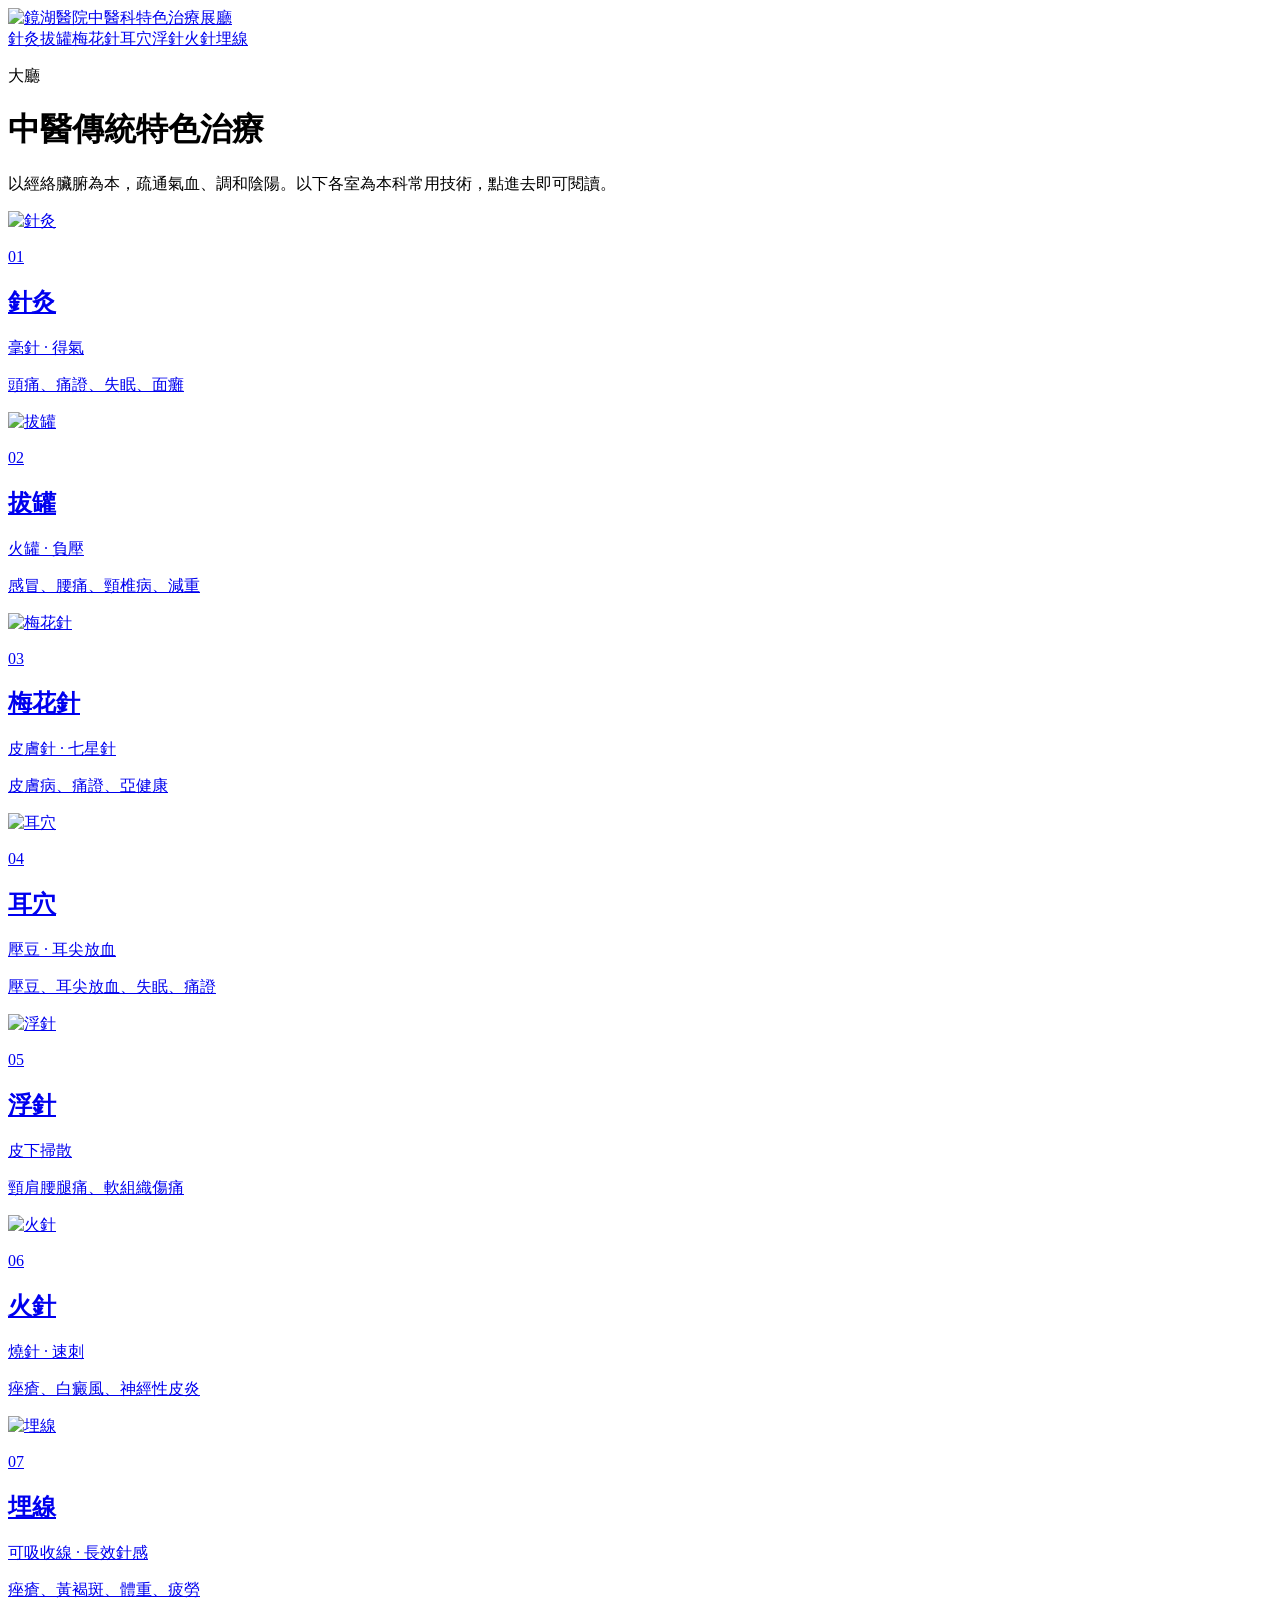
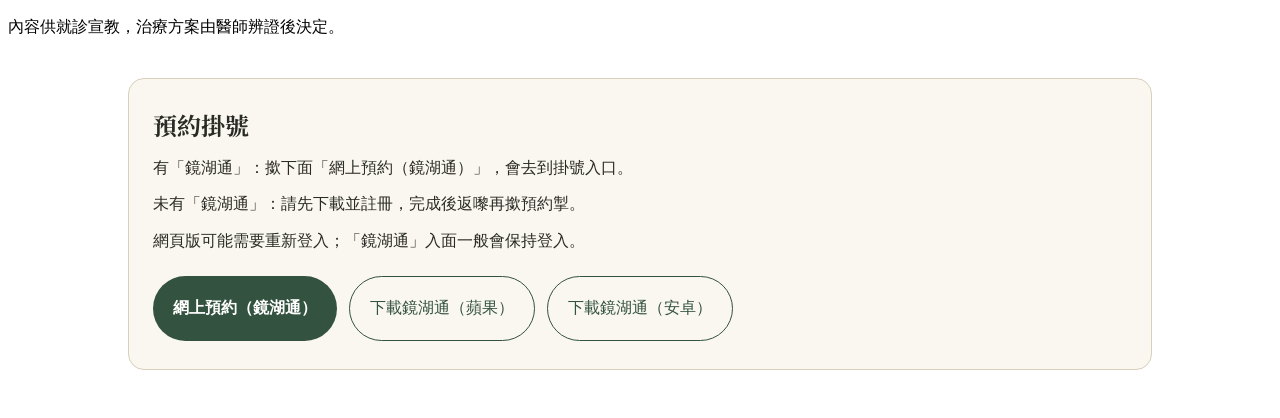
==== commit 107994e3: "預約卡刪除深連結日後直達句" ====
--- a/index.html
+++ b/index.html
@@ -2,11 +2,11 @@
 <section id="booking" aria-label="預約掛號" style="max-width:64rem;margin:0 auto;padding:2.5rem 1rem;">
 <div style="border:1px solid #d8cfbc;border-radius:16px;background:#faf7f0;padding:1.75rem 1.5rem;color:#2b2b26;">
 <h2 style="font-family:'Noto Serif TC',serif;font-size:1.5rem;margin:0 0 .75rem;">預約掛號</h2>
-<p style="line-height:1.8;margin:.5rem 0;">有「鏡湖通」：撳下面「網上預約（鏡湖通）」，會去到掛號入口。目前先連去網頁版掛號；日後醫院提供深連結，會改為直達中醫科。</p>
+<p style="line-height:1.8;margin:.5rem 0;">有「鏡湖通」：撳下面「網上預約（鏡湖通）」，會去到掛號入口。</p>
 <p style="line-height:1.8;margin:.5rem 0;">未有「鏡湖通」：請先下載並註冊，完成後返嚟再撳預約掣。</p>
 <p style="line-height:1.8;margin:.5rem 0;">網頁版可能需要重新登入；「鏡湖通」入面一般會保持登入。</p>
 <div style="display:flex;flex-wrap:wrap;gap:.75rem;margin-top:1.25rem;">
-<a data-booking-link href="https://reg.kwh.org.mo" target="_blank" rel="noreferrer" style="display:inline-flex;min-height:44px;align-items:center;border-radius:999px;background:#33523f;color:#fff;padding:.6rem 1.25rem;text-decoration:none;font-weight:600;">網上預約（鏡湖通）</a>
+<a data-booking-link href="https://app.kwh.org.mo/" target="_blank" rel="noreferrer" style="display:inline-flex;min-height:44px;align-items:center;border-radius:999px;background:#33523f;color:#fff;padding:.6rem 1.25rem;text-decoration:none;font-weight:600;">網上預約（鏡湖通）</a>
 <a href="https://apps.apple.com/mo/app/id1469651893" target="_blank" rel="noreferrer" style="display:inline-flex;min-height:44px;align-items:center;border-radius:999px;border:1px solid #33523f;color:#33523f;padding:.6rem 1.25rem;text-decoration:none;">下載鏡湖通（蘋果）</a>
 <a href="https://play.google.com/store/apps/details?id=mo.org.kwh.kwapp" target="_blank" rel="noreferrer" style="display:inline-flex;min-height:44px;align-items:center;border-radius:999px;border:1px solid #33523f;color:#33523f;padding:.6rem 1.25rem;text-decoration:none;">下載鏡湖通（安卓）</a>
 </div>
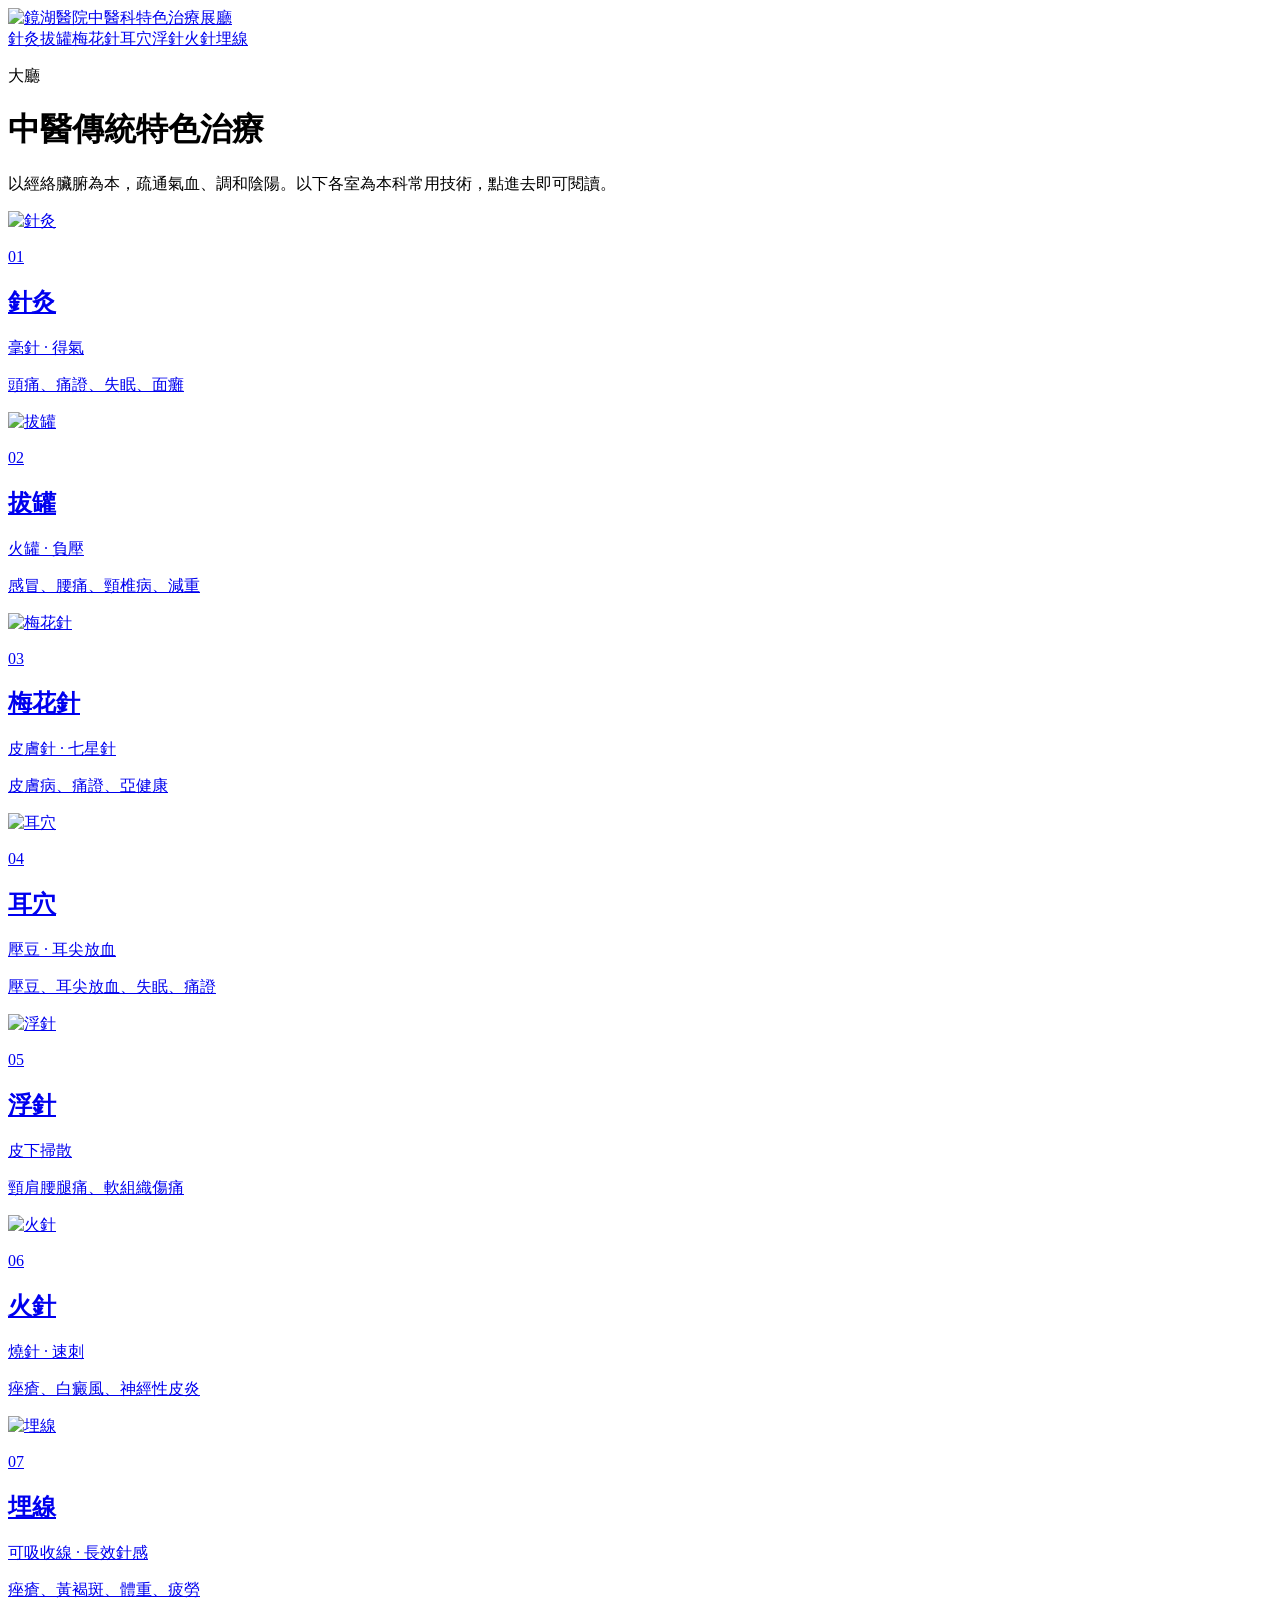
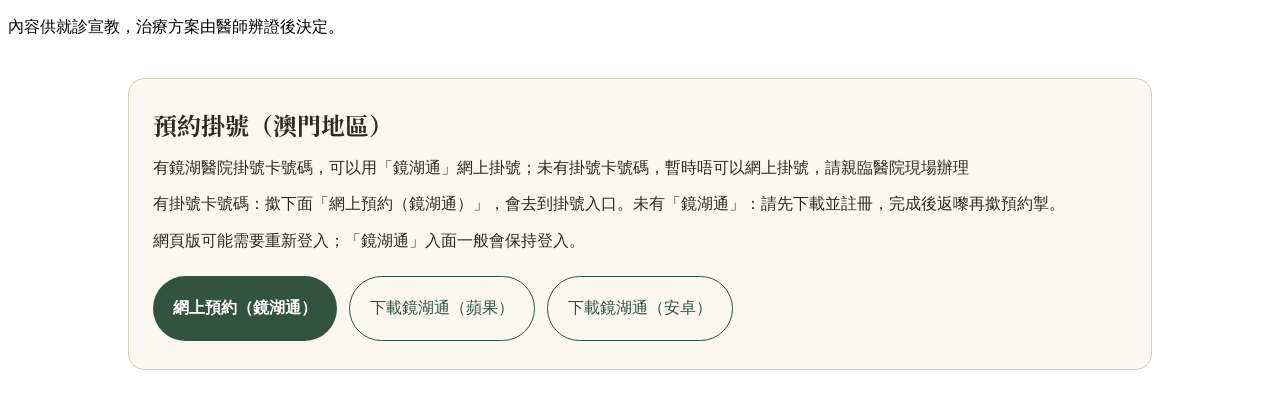
==== commit f861a72a: "預約掛號（澳門地區）：說明掛號卡號碼與親臨辦理" ====
--- a/index.html
+++ b/index.html
@@ -1,9 +1,9 @@
 <!DOCTYPE html><html lang="zh-Hant"><head><meta name="twitter:card" content="summary_large_image"><meta property="og:title" content="中醫特色治療"><meta property="og:image" content="https://tcmmacau.github.io/therapy/og.jpg"><meta property="og:image:width" content="1200"><meta property="og:image:height" content="630"><meta charSet="utf-8"/><meta name="viewport" content="width=device-width, initial-scale=1"/><link rel="preload" as="image" href="/therapy/images/kwh-logo.png"/><link rel="preload" as="image" href="/therapy/images/bronze-figure.jpg"/><link rel="preload" as="image" href="/therapy/images/cups.jpg"/><link rel="preload" as="image" href="/therapy/images/plum-needle.jpg"/><link rel="preload" as="image" href="/therapy/images/ear-chart.png"/><link rel="preload" as="image" href="/therapy/images/fuzhen-needle.png"/><link rel="preload" as="image" href="/therapy/images/fire-needles.jpg"/><link rel="preload" as="image" href="/therapy/images/embed-threads-in.jpg"/><link rel="stylesheet" href="/therapy/assets/styles-loHCuups.css" data-precedence="default"/><link rel="stylesheet" href="https://fonts.googleapis.com/css2?family=Noto+Sans+TC:wght@400;500;600&amp;family=Noto+Serif+TC:wght@600;700&amp;display=swap" data-precedence="default"/><title>中醫特色治療</title><meta name="description" content="中醫科常用治療宣教：針灸、拔罐、梅花針、耳穴、浮針、火針、穴位埋線。"/><meta name="theme-color" content="#F3EEE4"/><link rel="modulepreload" href="/therapy/assets/index-BlhKoQNY.js"/><link rel="modulepreload" href="/therapy/assets/routes-Buwk5PTJ.js"/><link rel="modulepreload" href="/therapy/assets/shell-5g2dHCiz.js"/><link rel="icon" type="image/svg+xml" href="/therapy/favicon.svg"/><link rel="manifest" href="/therapy/__grok/manifest.webmanifest"/><link rel="apple-touch-icon" href="/therapy/__grok/icon-180.png"/><meta name="apple-mobile-web-app-title" content="中醫特色治療"><meta name="apple-mobile-web-app-status-bar-style" content="black"><script data-goatcounter="https://tcmmacau.goatcounter.com/count" async src="//gc.zgo.at/count.js"></script></head><body><!--$--><div class="min-h-screen"><header class="sticky top-0 z-10 border-b border-line bg-paper/90 backdrop-blur"><div class="mx-auto flex max-w-5xl items-center justify-between gap-4 px-4 py-3"><a class="flex min-h-11 shrink-0 items-center gap-3 active" href="/therapy/" data-status="active" aria-current="page"><img src="/therapy/images/kwh-logo.png" alt="鏡湖醫院" class="h-11 w-auto"/><span class="leading-tight"><span class="block text-xs tracking-widest text-celadon">中醫科</span><span class="font-serif text-lg font-semibold text-ink">特色治療展廳</span></span></a><nav class="flex items-center gap-1 overflow-x-auto text-sm text-muted"><a class="min-h-11 shrink-0 rounded-full px-3 py-2 hover:bg-cream hover:text-ink" href="/therapy/rooms/acupuncture">針灸</a><a class="min-h-11 shrink-0 rounded-full px-3 py-2 hover:bg-cream hover:text-ink" href="/therapy/rooms/cupping">拔罐</a><a class="min-h-11 shrink-0 rounded-full px-3 py-2 hover:bg-cream hover:text-ink" href="/therapy/rooms/plum">梅花針</a><a class="min-h-11 shrink-0 rounded-full px-3 py-2 hover:bg-cream hover:text-ink" href="/therapy/rooms/ear">耳穴</a><a class="min-h-11 shrink-0 rounded-full px-3 py-2 hover:bg-cream hover:text-ink" href="/therapy/rooms/fuzhen">浮針</a><a class="min-h-11 shrink-0 rounded-full px-3 py-2 hover:bg-cream hover:text-ink" href="/therapy/rooms/fireneedle">火針</a><a class="min-h-11 shrink-0 rounded-full px-3 py-2 hover:bg-cream hover:text-ink" href="/therapy/rooms/embedding">埋線</a></nav></div></header><main class="mx-auto max-w-5xl px-4 py-8"><p class="text-xs tracking-widest text-celadon">大廳</p><h1 class="mt-1 font-serif text-4xl font-semibold text-ink">中醫傳統特色治療</h1><p class="mt-3 max-w-2xl text-muted">以經絡臟腑為本，疏通氣血、調和陰陽。以下各室為本科常用技術，點進去即可閱讀。</p><div class="mt-8 grid gap-4 sm:grid-cols-2"><a class="group rounded-card border border-line bg-cream p-6 transition-transform hover:-translate-y-0.5" href="/therapy/rooms/acupuncture"><img src="/therapy/images/bronze-figure.jpg" alt="針灸" class="mb-4 h-56 w-full rounded-lg bg-cream object-contain"/><p class="mt-4 text-xs tracking-widest text-gold-deep">01</p><h2 class="font-serif text-2xl font-semibold text-celadon-deep">針灸</h2><p class="mt-1 text-sm text-muted">毫針 · 得氣</p><p class="mt-4 text-sm text-ink">頭痛、痛證、失眠、面癱</p></a><a class="group rounded-card border border-line bg-cream p-6 transition-transform hover:-translate-y-0.5" href="/therapy/rooms/cupping"><img src="/therapy/images/cups.jpg" alt="拔罐" class="mb-4 h-56 w-full rounded-lg bg-cream object-contain"/><p class="mt-4 text-xs tracking-widest text-gold-deep">02</p><h2 class="font-serif text-2xl font-semibold text-celadon-deep">拔罐</h2><p class="mt-1 text-sm text-muted">火罐 · 負壓</p><p class="mt-4 text-sm text-ink">感冒、腰痛、頸椎病、減重</p></a><a class="group rounded-card border border-line bg-cream p-6 transition-transform hover:-translate-y-0.5" href="/therapy/rooms/plum"><img src="/therapy/images/plum-needle.jpg" alt="梅花針" class="mb-4 h-56 w-full rounded-lg bg-cream object-contain"/><p class="mt-4 text-xs tracking-widest text-gold-deep">03</p><h2 class="font-serif text-2xl font-semibold text-celadon-deep">梅花針</h2><p class="mt-1 text-sm text-muted">皮膚針 · 七星針</p><p class="mt-4 text-sm text-ink">皮膚病、痛證、亞健康</p></a><a class="group rounded-card border border-line bg-cream p-6 transition-transform hover:-translate-y-0.5" href="/therapy/rooms/ear"><img src="/therapy/images/ear-chart.png" alt="耳穴" class="mb-4 h-56 w-full rounded-lg bg-cream object-contain"/><p class="mt-4 text-xs tracking-widest text-gold-deep">04</p><h2 class="font-serif text-2xl font-semibold text-celadon-deep">耳穴</h2><p class="mt-1 text-sm text-muted">壓豆 · 耳尖放血</p><p class="mt-4 text-sm text-ink">壓豆、耳尖放血、失眠、痛證</p></a><a class="group rounded-card border border-line bg-cream p-6 transition-transform hover:-translate-y-0.5" href="/therapy/rooms/fuzhen"><img src="/therapy/images/fuzhen-needle.png" alt="浮針" class="mb-4 h-56 w-full rounded-lg bg-cream object-contain"/><p class="mt-4 text-xs tracking-widest text-gold-deep">05</p><h2 class="font-serif text-2xl font-semibold text-celadon-deep">浮針</h2><p class="mt-1 text-sm text-muted">皮下掃散</p><p class="mt-4 text-sm text-ink">頸肩腰腿痛、軟組織傷痛</p></a><a class="group rounded-card border border-line bg-cream p-6 transition-transform hover:-translate-y-0.5" href="/therapy/rooms/fireneedle"><img src="/therapy/images/fire-needles.jpg" alt="火針" class="mb-4 h-56 w-full rounded-lg bg-cream object-contain"/><p class="mt-4 text-xs tracking-widest text-gold-deep">06</p><h2 class="font-serif text-2xl font-semibold text-celadon-deep">火針</h2><p class="mt-1 text-sm text-muted">燒針 · 速刺</p><p class="mt-4 text-sm text-ink">痤瘡、白癜風、神經性皮炎</p></a><a class="group rounded-card border border-line bg-cream p-6 transition-transform hover:-translate-y-0.5" href="/therapy/rooms/embedding"><img src="/therapy/images/embed-threads-in.jpg" alt="埋線" class="mb-4 h-56 w-full rounded-lg bg-cream object-contain"/><p class="mt-4 text-xs tracking-widest text-gold-deep">07</p><h2 class="font-serif text-2xl font-semibold text-celadon-deep">埋線</h2><p class="mt-1 text-sm text-muted">可吸收線 · 長效針感</p><p class="mt-4 text-sm text-ink">痤瘡、黃褐斑、體重、疲勞</p></a></div></main><footer class="border-t border-line px-4 py-6 text-center text-xs text-muted">內容供就診宣教，治療方案由醫師辨證後決定。</footer></div><!--/$--><!-- 預約掛號：連結設定見 booking-config.js，待醫院資訊科提供鏡湖通深連結後只改嗰一處 -->
-<section id="booking" aria-label="預約掛號" style="max-width:64rem;margin:0 auto;padding:2.5rem 1rem;">
+<section id="booking" aria-label="預約掛號（澳門地區）" style="max-width:64rem;margin:0 auto;padding:2.5rem 1rem;">
 <div style="border:1px solid #d8cfbc;border-radius:16px;background:#faf7f0;padding:1.75rem 1.5rem;color:#2b2b26;">
-<h2 style="font-family:'Noto Serif TC',serif;font-size:1.5rem;margin:0 0 .75rem;">預約掛號</h2>
-<p style="line-height:1.8;margin:.5rem 0;">有「鏡湖通」：撳下面「網上預約（鏡湖通）」，會去到掛號入口。</p>
-<p style="line-height:1.8;margin:.5rem 0;">未有「鏡湖通」：請先下載並註冊，完成後返嚟再撳預約掣。</p>
+<h2 style="font-family:'Noto Serif TC',serif;font-size:1.5rem;margin:0 0 .75rem;">預約掛號（澳門地區）</h2>
+<p style="line-height:1.8;margin:.5rem 0;">有鏡湖醫院掛號卡號碼，可以用「鏡湖通」網上掛號；未有掛號卡號碼，暫時唔可以網上掛號，請親臨醫院現場辦理</p>
+<p style="line-height:1.8;margin:.5rem 0;">有掛號卡號碼：撳下面「網上預約（鏡湖通）」，會去到掛號入口。未有「鏡湖通」：請先下載並註冊，完成後返嚟再撳預約掣。</p>
 <p style="line-height:1.8;margin:.5rem 0;">網頁版可能需要重新登入；「鏡湖通」入面一般會保持登入。</p>
 <div style="display:flex;flex-wrap:wrap;gap:.75rem;margin-top:1.25rem;">
 <a data-booking-link href="https://app.kwh.org.mo/" target="_blank" rel="noreferrer" style="display:inline-flex;min-height:44px;align-items:center;border-radius:999px;background:#33523f;color:#fff;padding:.6rem 1.25rem;text-decoration:none;font-weight:600;">網上預約（鏡湖通）</a>
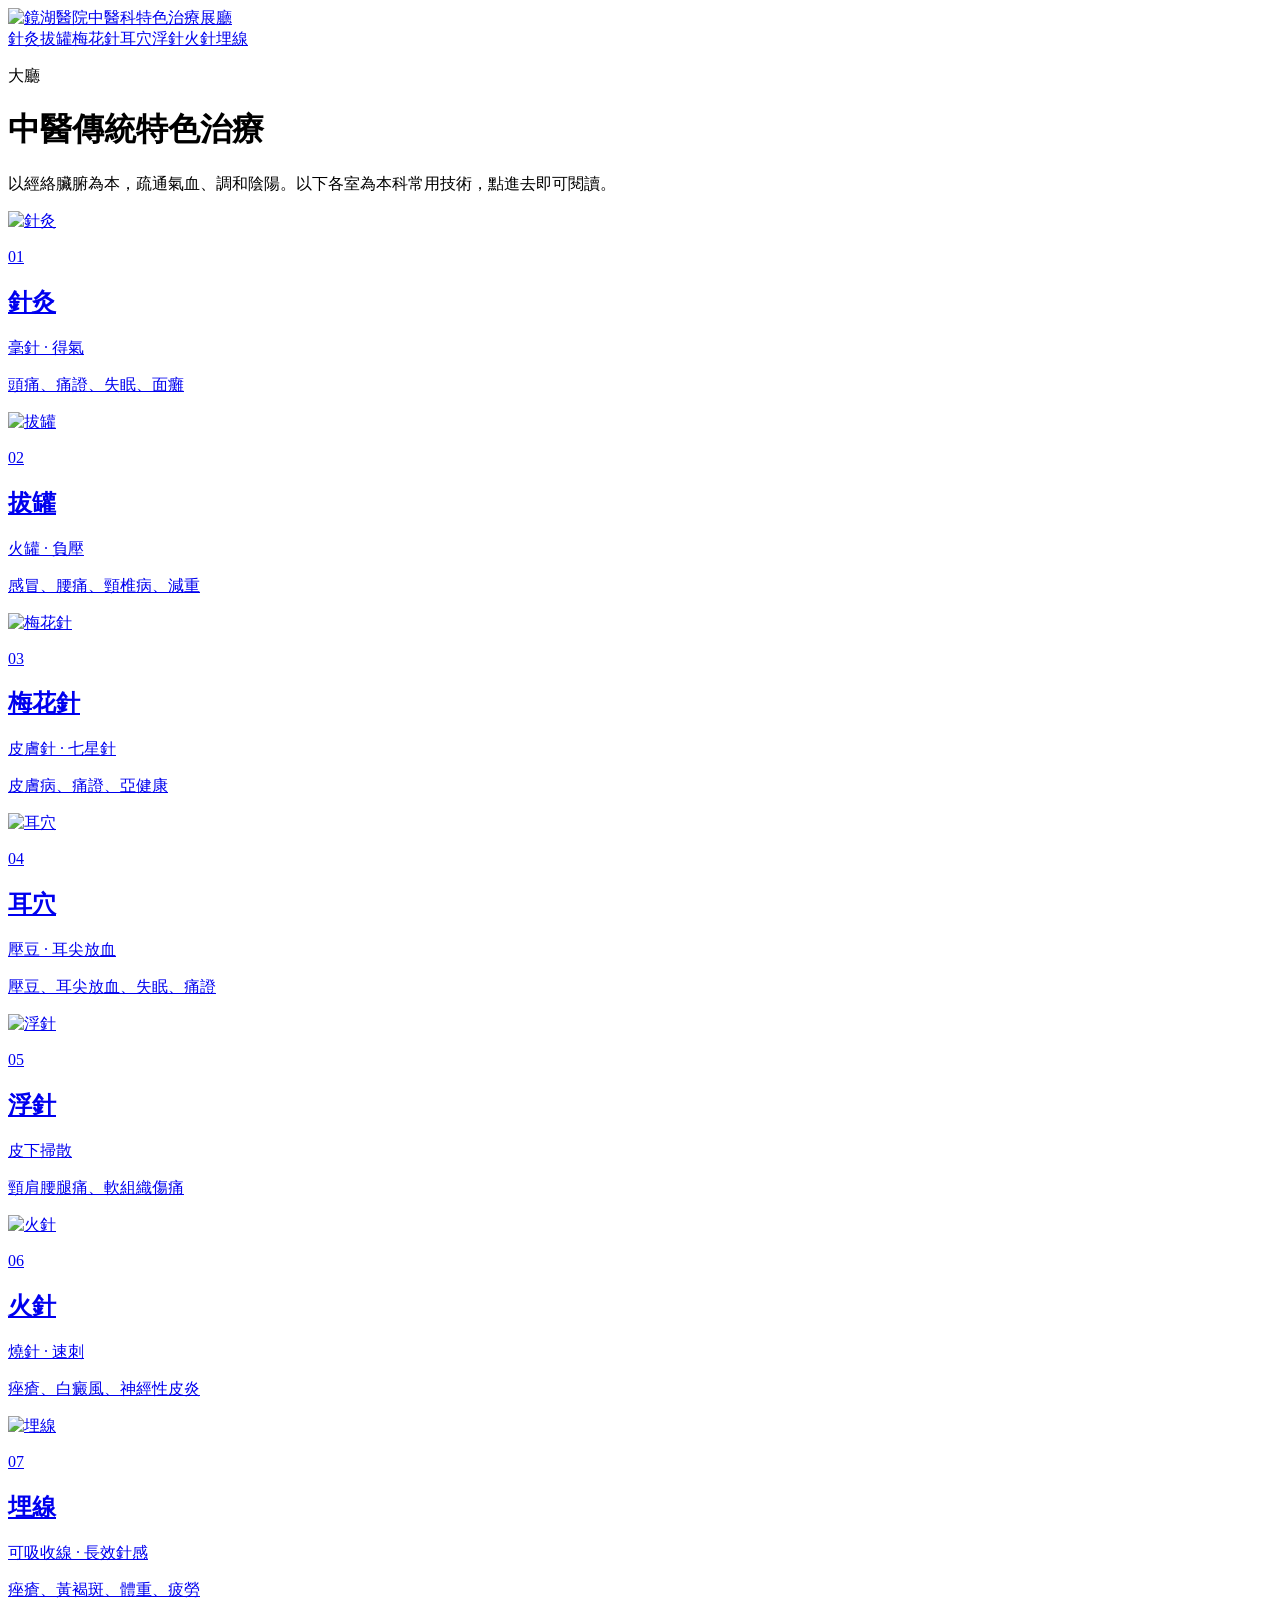
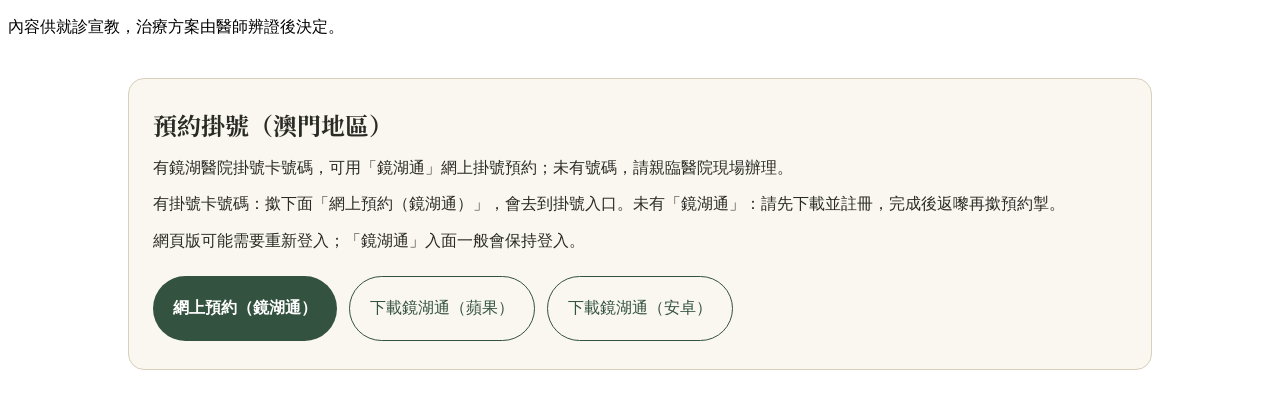
==== commit 8da7a335: "預約說明改用最終定稿：網上掛號預約／親臨現場辦理" ====
--- a/index.html
+++ b/index.html
@@ -2,7 +2,7 @@
 <section id="booking" aria-label="預約掛號（澳門地區）" style="max-width:64rem;margin:0 auto;padding:2.5rem 1rem;">
 <div style="border:1px solid #d8cfbc;border-radius:16px;background:#faf7f0;padding:1.75rem 1.5rem;color:#2b2b26;">
 <h2 style="font-family:'Noto Serif TC',serif;font-size:1.5rem;margin:0 0 .75rem;">預約掛號（澳門地區）</h2>
-<p style="line-height:1.8;margin:.5rem 0;">有鏡湖醫院掛號卡號碼，可以用「鏡湖通」網上掛號；未有掛號卡號碼，暫時唔可以網上掛號，請親臨醫院現場辦理</p>
+<p style="line-height:1.8;margin:.5rem 0;">有鏡湖醫院掛號卡號碼，可用「鏡湖通」網上掛號預約；未有號碼，請親臨醫院現場辦理。</p>
 <p style="line-height:1.8;margin:.5rem 0;">有掛號卡號碼：撳下面「網上預約（鏡湖通）」，會去到掛號入口。未有「鏡湖通」：請先下載並註冊，完成後返嚟再撳預約掣。</p>
 <p style="line-height:1.8;margin:.5rem 0;">網頁版可能需要重新登入；「鏡湖通」入面一般會保持登入。</p>
 <div style="display:flex;flex-wrap:wrap;gap:.75rem;margin-top:1.25rem;">
